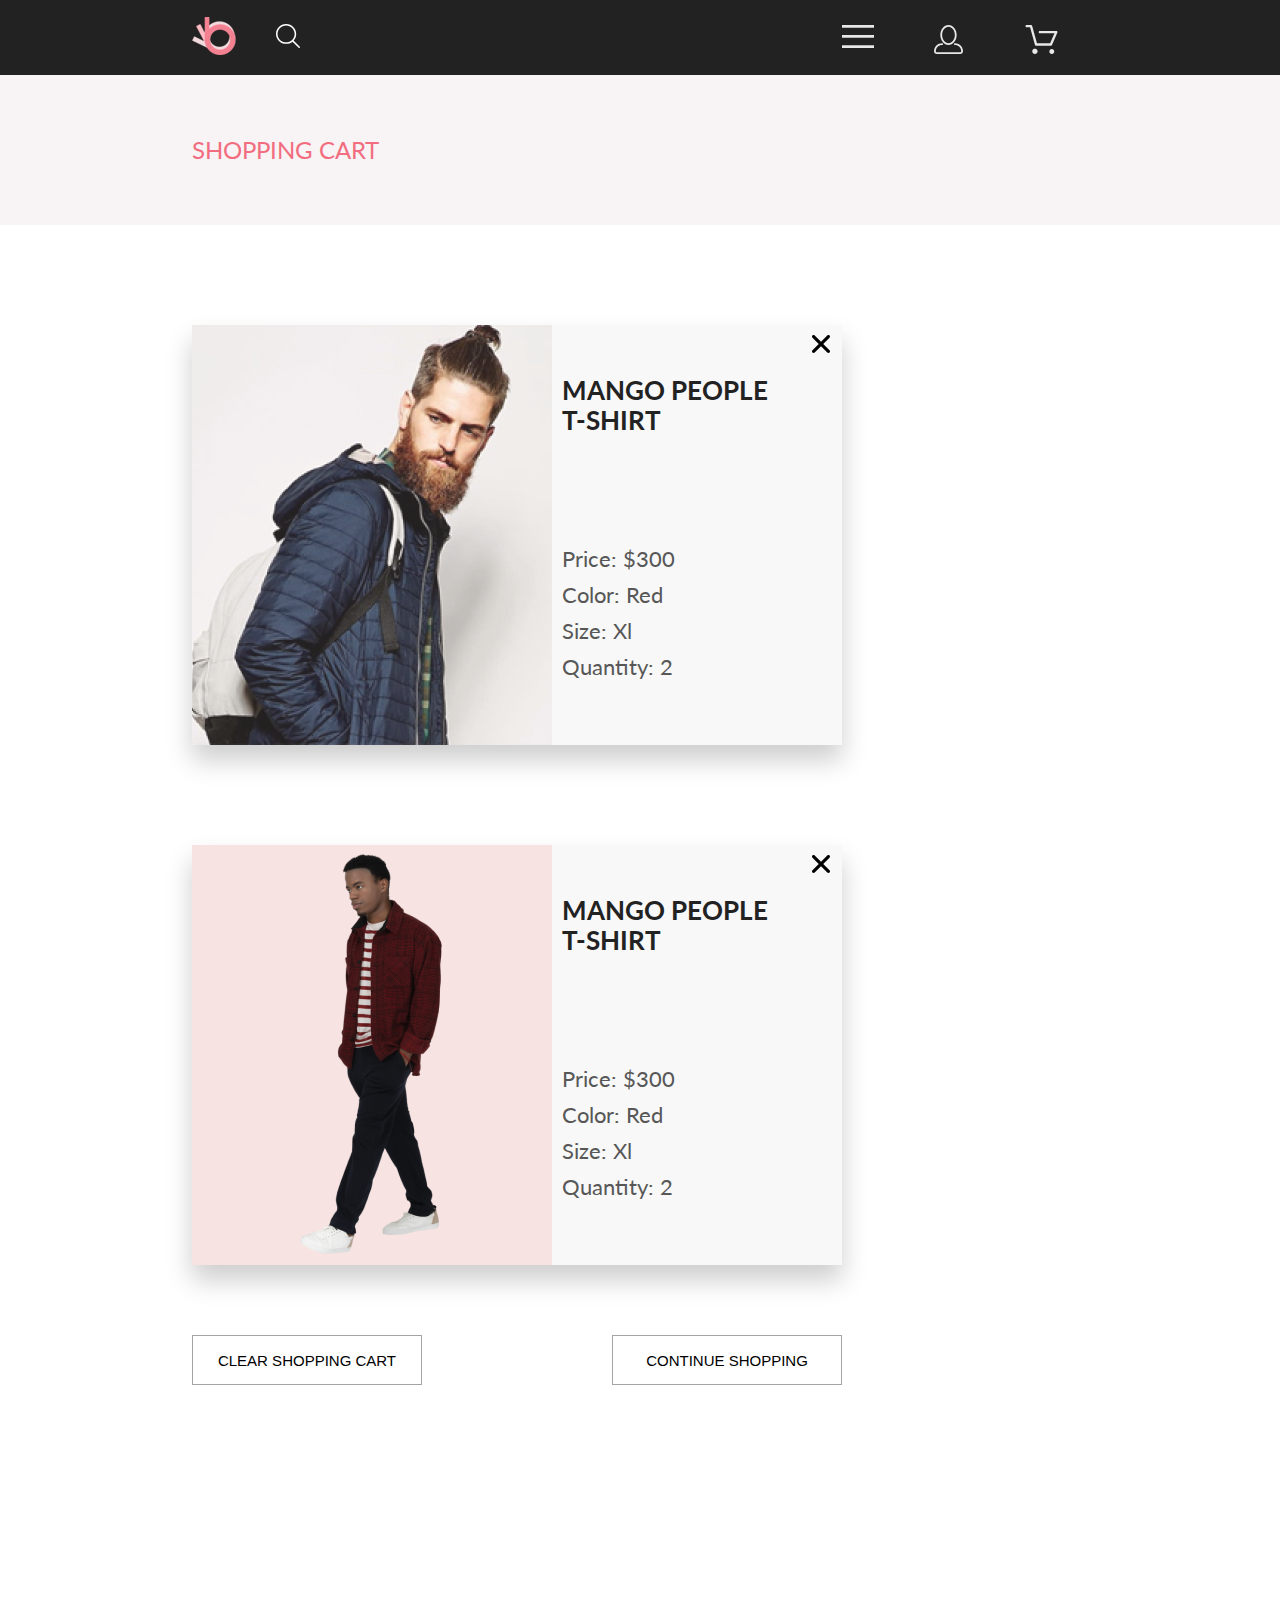
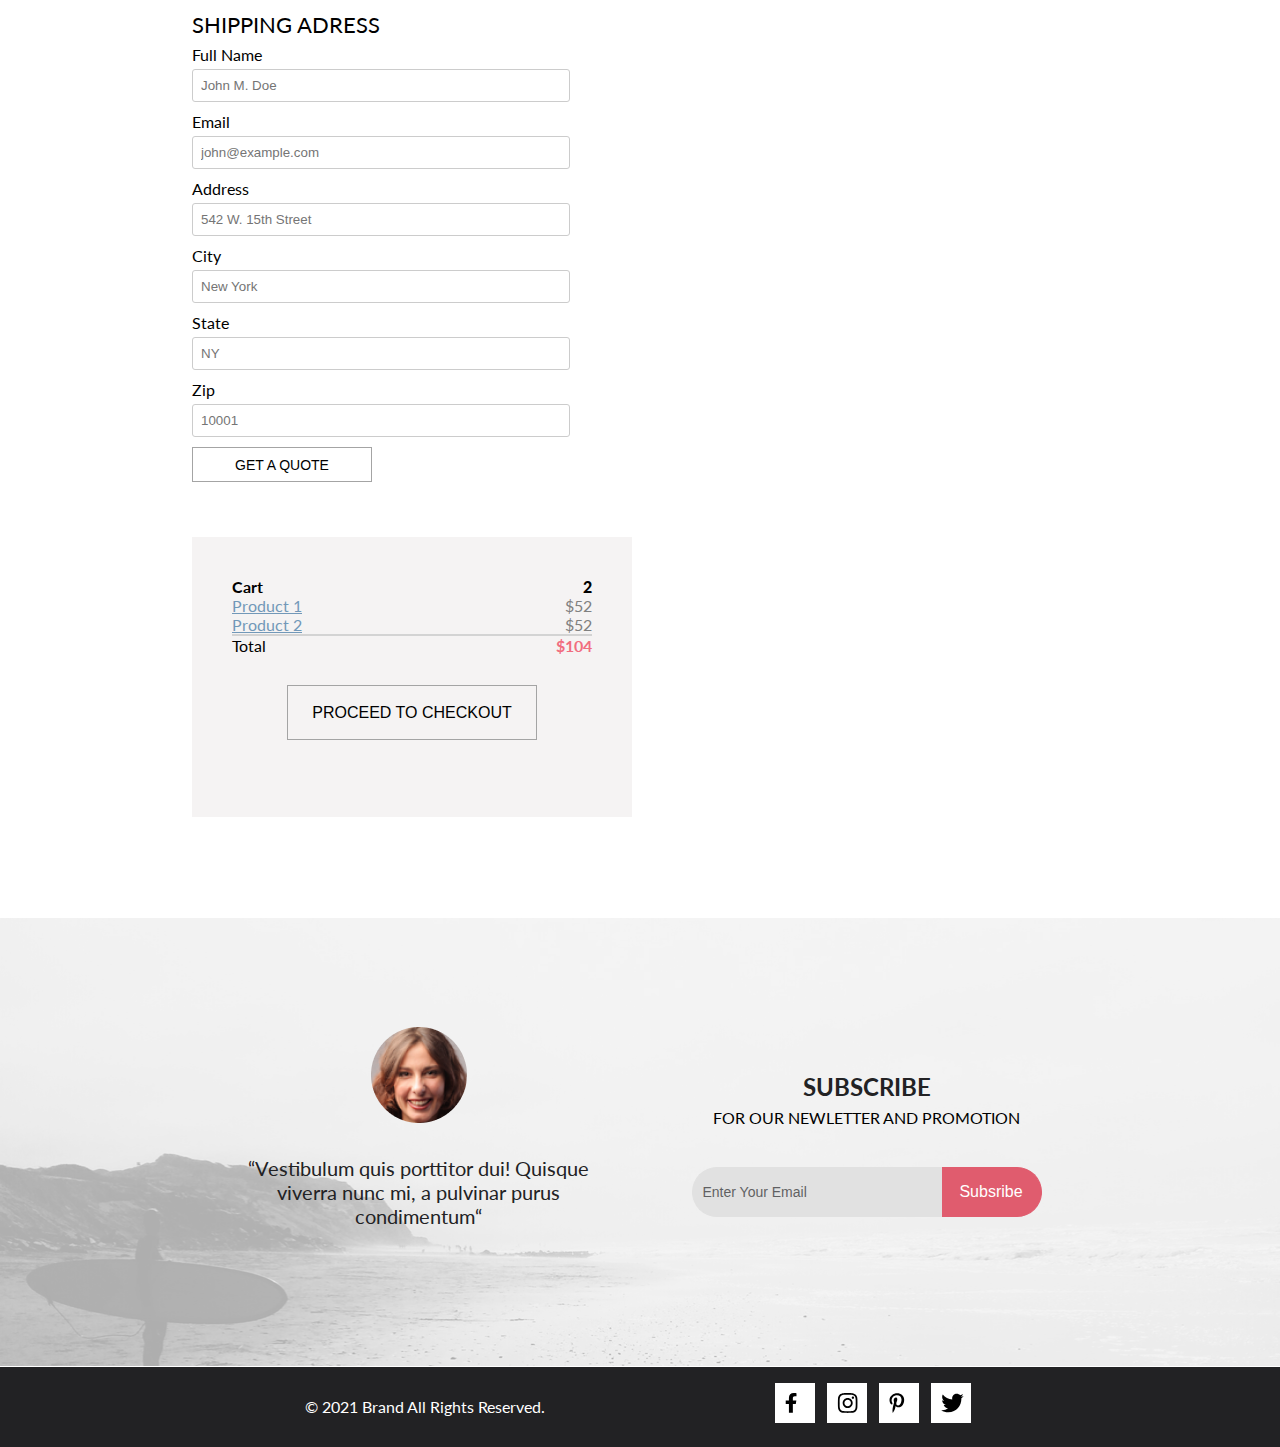
==== cart.html @ d066115e "error correction" ====
<!DOCTYPE html>
<html lang="en">

<head>
    <meta charset="UTF-8">
    <title>cart-page</title>
    <link rel="stylesheet" href="css/style.css">
    <link rel="preconnect" href="https://fonts.gstatic.com">
    <link href="https://fonts.googleapis.com/css2?family=Lato:wght@100;400;700;900&display=swap" rel="stylesheet">
</head>

<body>
    <header class="container clearfix">

        <form action="search" class="search-icon-form">
            <a href="#"><img src="icon/logo-icon.png" class="logo" alt="logo"></a>
            <input class="search-icon-form__input" id="search" type="search">
            <label for="search" class="search-icon-form__label">
                <svg class="search-icon-form__svg" xmlns="http://www.w3.org/2000/svg"
                    xmlns:xlink="http://www.w3.org/1999/xlink" width="24" height="24">
                    <path
                        d="M23.762,22.681 L17.569,16.586 C19.190,14.825 20.187,12.494 20.187,9.929 C20.186,4.443 15.668,-0.002 10.093,-0.002 C4.519,-0.002 0.001,4.443 0.001,9.929 C0.001,15.416 4.519,19.862 10.093,19.862 C12.502,19.862 14.711,19.028 16.446,17.644 L22.663,23.763 C22.966,24.062 23.458,24.062 23.761,23.763 C24.065,23.464 24.065,22.979 23.762,22.681 ZM10.093,18.334 C5.377,18.334 1.553,14.572 1.553,9.929 C1.553,5.288 5.377,1.525 10.093,1.525 C14.810,1.525 18.633,5.288 18.633,9.929 C18.633,14.572 14.810,18.334 10.093,18.334 Z" />
                </svg>
            </label>
        </form>

        <nav>
            <ul class="menu">
                <li><a href="#" class="submenu-link"><img src="icon/menu-icon.svg" alt="menu"></a>
                    <ul class="submenu">
                        <li><a href="#">For Woman</a></li>
                        <li><a href="#">For Men</a></li>
                        <li><a href="#">For Kids</a></li>
                        <li><a href="#">Accesories</a></li>
                    </ul>
                </li>

                <li><a href="#" class="personal-account"><img src="icon/account-icon.svg" alt="personal-account"></a>
                </li>
                <li><a href="" class="basket"><img src="icon/basket-icon.svg" alt="basket-icon"></a></li>
            </ul>
        </nav>

    </header>

    <div class="container subnav ">
        <a href="#" class="subnav-name">shopping cart</a>
    </div>
    <div class="container cart_page">
        <div class="cart_products">

            <div class="cart_number">
                <img src="img/product-foto1.png" alt="product-foto" class="image-product">
                <h3>MANGO PEOPLE T-SHIRT</h3>
                <a href="#"><svg width="18" height="18" viewBox="0 0 18 18"  xmlns="http://www.w3.org/2000/svg">
                    <path id="Vector" d="M11.2453 9L17.5302 2.71516C17.8285 2.41741 17.9962 2.01336 17.9966 1.59191C17.997 1.17045 17.8299 0.76611 17.5322 0.467833C17.2344 0.169555 16.8304 0.00177586 16.4089 0.00140366C15.9875 0.00103146 15.5831 0.168097 15.2848 0.465848L9 6.75069L2.71516 0.465848C2.41688 0.167571 2.01233 0 1.5905 0C1.16868 0 0.764125 0.167571 0.465848 0.465848C0.167571 0.764125 0 1.16868 0 1.5905C0 2.01233 0.167571 2.41688 0.465848 2.71516L6.75069 9L0.465848 15.2848C0.167571 15.5831 0 15.9877 0 16.4095C0 16.8313 0.167571 17.2359 0.465848 17.5342C0.764125 17.8324 1.16868 18 1.5905 18C2.01233 18 2.41688 17.8324 2.71516 17.5342L9 11.2493L15.2848 17.5342C15.5831 17.8324 15.9877 18 16.4095 18C16.8313 18 17.2359 17.8324 17.5342 17.5342C17.8324 17.2359 18 16.8313 18 16.4095C18 15.9877 17.8324 15.5831 17.5342 15.2848L11.2453 9Z" />
                    </svg></a>
                    <ul>
                        <li class="cart-price">Price: $300</li>
                        <li class="cart-price">Color: Red</li>
                        <li class="cart-price">Size: Xl</li>
                        <li class="cart-price">Quantity: 2</li>
                    </ul>
            </div>
            <div class="cart_number">
                <img src="img/product-foto7.png" alt="product-foto" class="image-product">
                <h3>MANGO PEOPLE T-SHIRT</h3>
                <a href="#"><svg width="18" height="18" viewBox="0 0 18 18"  xmlns="http://www.w3.org/2000/svg">
                    <path id="Vector" d="M11.2453 9L17.5302 2.71516C17.8285 2.41741 17.9962 2.01336 17.9966 1.59191C17.997 1.17045 17.8299 0.76611 17.5322 0.467833C17.2344 0.169555 16.8304 0.00177586 16.4089 0.00140366C15.9875 0.00103146 15.5831 0.168097 15.2848 0.465848L9 6.75069L2.71516 0.465848C2.41688 0.167571 2.01233 0 1.5905 0C1.16868 0 0.764125 0.167571 0.465848 0.465848C0.167571 0.764125 0 1.16868 0 1.5905C0 2.01233 0.167571 2.41688 0.465848 2.71516L6.75069 9L0.465848 15.2848C0.167571 15.5831 0 15.9877 0 16.4095C0 16.8313 0.167571 17.2359 0.465848 17.5342C0.764125 17.8324 1.16868 18 1.5905 18C2.01233 18 2.41688 17.8324 2.71516 17.5342L9 11.2493L15.2848 17.5342C15.5831 17.8324 15.9877 18 16.4095 18C16.8313 18 17.2359 17.8324 17.5342 17.5342C17.8324 17.2359 18 16.8313 18 16.4095C18 15.9877 17.8324 15.5831 17.5342 15.2848L11.2453 9Z" />
                    </svg></a>
                    <ul>
                        <li class="cart-price">Price: $300</li>
                        <li class="cart-price">Color: Red</li>
                        <li class="cart-price">Size: Xl</li>
                        <li class="cart-price">Quantity: 2</li>
                    </ul>
            </div>
            <div class="cart-btn-block">
                <button class="cart-btn2">CLEAR SHOPPING CART</button>
                <button class="cart-btn2">CONTINUE SHOPPING</button>
            </div>
        </div>
        <div class="shipping_page">
            <form action="" class="shipping_form">
                <h3>SHIPPING ADRESS</h3>
                <label for="name">Full Name</label>
                <input type="text" placeholder="John M. Doe">
                <label for="email">Email</label>
                <input type="text" id="email" name="email" placeholder="john@example.com">
                <label for="adr">Address</label>
                <input type="text" id="adr" name="address" placeholder="542 W. 15th Street">
                <label for="city">City</label>
                <input type="text" id="city" name="city" placeholder="New York">
                <label for="state">State</label>
                <input type="text" id="state" name="state" placeholder="NY">
                <label for="zip">Zip</label>
                <input type="text" id="zip" name="zip" placeholder="10001">
                <input type="reset" value="GET A QUOTE" class="form-btn cart-btn">
            </form>
            <form action="" class="check_form">
                <h4>Cart <span class="price" style="color:black"> <b>2</b></span></h4>
                <p><a href="#">Product 1</a> <span class="price">$52</span></p>
                <p><a href="#">Product 2</a> <span class="price">$52</span></p>
                <hr>
                <p>Total <span class="price" style="color:#F16D7F
                    "><b>$104</b></span></p>
                <input type="submit" value="PROCEED TO CHECKOUT" class="check-btn cart-btn">
            </form>

        </div>
    </div>

    <div class="container subsribe-page ">
        <div class="info"><img src="img/info-img.png" alt="info-img" class="info-img">
            <p>“Vestibulum quis porttitor dui! Quisque viverra nunc mi, a pulvinar purus condimentum“</p>
        </div>
        <form action="" class="subsribe-form">
            <h2>SUBSCRIBE</h2>
            <p>FOR OUR NEWLETTER AND PROMOTION</p>
            <input type="email" placeholder="Enter Your Email"><button type="submit">Subsribe</button>
        </form>
    </div>


    <footer class="container">
        <span>&copy; 2021 Brand All Rights Reserved.</span>
        <!-- <div class="space"></div> -->
        <ul class="social-icon">
            <li><a href=""><img src="icon/vector-facebook.svg" alt="soc-icon"></a></li>
            <li><a href=""><img src="icon/vector-insta.svg" alt="soc-icon"></a></li>
            <li><a href=""><img src="icon/vector-pinsta.svg" alt="soc-icon"></a></li>
            <li><a href=""><img src="icon/vector-twit.svg" alt="soc-icon"></a></li>
        </ul>
    </footer>


</body>

</html>
---- css/style.css ----
* {
    margin: 0;
    padding: 0;
}

body {
    font-family: 'Lato', sans-serif;
    /* min-height: 3800px; */

}

.clearfix::after {
    content: "";
    display: table;
    clear: both;
}

.container {
    padding: 0px 15%;
    position: relative;
}

header {
    min-height: 75px;
    background-color: #222222;
}

.logo {
    margin: 17px 0px;

}



.search-icon-form {
    position: absolute;
    display: flex;
    flex-wrap: wrap;
}

.search-icon-form__label {
    margin: auto auto auto 0;
    background-image: url('https://findicons.com/files/icons/2813/flat_jewels/512/search.png');
}

.search-icon-form__label:hover .search-icon-form__svg {
    fill: gold;
    cursor: pointer;
}

.search-icon-form__label:active .search-icon-form__svg {
    fill: #F16D7F;
}

.search-icon-form__svg {
    fill: #fff;
}

.search-icon-form__input {
    opacity: 0;
    margin: auto 0 auto 30px;
    padding: 5px;
    outline: none;
    box-sizing: border-box;
    border: none;
    color: rgb(0, 0, 0);
    font-size: 16px;
    font-family: Arial;
    text-transform: capitalize;
    outline: 1px solid rgb(170, 168, 173);
}

input[type=search] {
    width: 0px;
    box-sizing: border-box;
    font-size: 16px;
    background-position: 5px 5px;
    background-repeat: no-repeat;
    transition: 0.4s ease-in-out;
}

input[type=search]:focus {
    width: 300px;
    opacity: 1;
}



nav {
    min-height: 75px;
    position: absolute;
    right: 15%;

}

nav ul {
    list-style: none;
    margin-top: 25px;
    padding: 0;
}

.menu>li {
    vertical-align: middle;
    float: left;
    position: relative;

}

.menu>li>a {
    text-align: center;
    margin: 20px 30px;

}

.menu li a:hover {
    color: #19c013;
}

.menu>li:hover .submenu {
    opacity: 1;
    transform: scaleY(1);
}

.submenu-link:after {
    color: inherit;
    margin-left: 10px;
}

.submenu {
    outline: 1px solid rgb(181, 255, 187);
    position: absolute;
    left: 260px;
    top: 100%;
    z-index: 5;
    width: 100px;
    opacity: 0.5;
    transform: scaleY(0);
    transform-origin: 0 0;
    transition: .5s ease-in-out;
}

.submenu a {
    color: rgb(0, 0, 0);
    text-align: left;
    padding: 12px 15px;
    font-size: 13px;
    border-bottom: 1px solid rgba(221, 74, 74, 0.849);
    text-decoration: none;
}

.submenu>li {
    display: block;
    list-style: none;
    text-decoration: none;
}

.submenu li:last-child a {
    border-bottom: none;
}



.home_page1 {
    background-color: #F1E4E6;
    min-height: 763px;
    display: flex;
    flex-wrap: wrap;
    justify-content: space-around;
}

.home_page1 img {
    max-height: 763px;
    padding: 0 50px 0 0;

}

.text-main {
    border-left: 12px solid #F16D7F;
    padding-left: 15px;
    height: 105px;
    margin: auto 0px;
}

.text-main h1 {
    font-family: 'Lato', sans-serif;
    font-style: normal;
    font-weight: 900;
    font-size: 48px;
    line-height: 58px;
    color: #222222;
}

.text-main h2 {
    font-family: 'Lato', sans-serif;
    font-style: normal;
    font-weight: bold;
    font-size: 36px;
    line-height: 50px;
    color: #222222;
}

.text-main span {
    color: #F16D7F;
}

.offer_page {
    margin: 40px auto;
}

.offer-first {
    display: flex;
    flex-flow: wrap;
    justify-content: center;
}

.offer-card {
    width: 360px;
    margin: 15px;
    position: relative;
}

.offer-card a {
    width: 360px;
    text-align: center;
    position: absolute;
    top: 0px;
    left: 0px;
    padding: 100px 0;
    background: rgba(33, 22, 22, 0.7);
    color: #F16D7F;
    text-decoration: none;
    font-style: normal;
    font-weight: bold;
    font-size: 24px;
    line-height: 30px;
}

.offer-card a span {
    font-style: normal;
    font-weight: normal;
    font-size: 16px;
    line-height: 20px;
    color: #FFFFFF;
}


.offer-last {
    /* outline: 1px solid rgb(47, 45, 197); */
    padding: 15px;
    text-align: center;
    display: flex;
    flex-flow: wrap;
    justify-content: center;
    position: relative;
}

.offer-last a {
    /* outline: 1px solid rgb(188, 201, 76); */
    text-align: center;
    position: absolute;
    width: 1140px;
    padding: 60px 0;
    background: rgba(33, 22, 22, 0.7);
    color: #F16D7F;
    text-decoration: none;
    font-style: normal;
    font-weight: bold;
    font-size: 24px;
    line-height: 30px;
}

.offer-last a span {
    font-style: normal;
    font-weight: normal;
    font-size: 16px;
    line-height: 20px;
    color: #FFFFFF;
}

.product-head-txt {
    box-sizing: border-box;
    text-align: center;
    padding: 35px 0;
}

.product-head-txt h2 {
    font-size: 30px;
    line-height: 36px;
    color: #222222;
}

.product-head-txt p {
    font-size: 16px;
    line-height: 18px;
    color: #9F9F9F;
}

.product-cards {
    /* outline: 1px solid rgb(25, 197, 39); */
    margin: 0 auto;
    display: flex;
    flex-flow: wrap;
    justify-content: center;
}

.product {
    /* outline: 1px solid rgb(47, 45, 197); */
    width: 360px;
    margin: 15px;
    position: relative;
    background-color: #F8F8F8;
    padding-bottom: 15px;
}

.product button {
    background-color: transparent;
    background-image: url(../icon/basket-icon.svg);
    background-repeat: no-repeat;
    background-position: 10px;
    min-width: 170px;
    min-height: 50px;
    border: 1px solid #FFFFFF;
    font-size: 15px;
    margin: 0px 105px;
    word-wrap: break-word;
}

.product button span {
    /* outline: 1px solid rgb(197, 45, 184); */
    margin-left: 40px;
    color: white;
    padding: 10px;
}

.product h3 {
    padding: 25px 0 0 15px;
    font-size: 16px;
    line-height: 16px;
}

.product p {
    padding: 15px;
    font-weight: 400;
    font-size: 15px;
    line-height: 17px;
    color: #5D5D5D;
}

.product span {
    padding: 15px;
    font-size: 16px;
    line-height: 19px;
    color: #F16D7F;
}

.image-product {
    opacity: 1;
    display: block;
    transition: .5s ease;
    backface-visibility: hidden;
}

.overlay-img {
    /* width: 360px; */
    /* height: 420px; */
    position: absolute;
    top: 0;
    opacity: 0;
    transition: .5s ease;
    background-color: rgba(58, 56, 56, 0.8);
}

.product:hover .overlay-img {
    opacity: 1;
}

.overlay-btn {
    transition: .5s ease;
    opacity: 0;
    position: absolute;
    top: 30%;
}

.product:hover .overlay-btn {
    opacity: 1;
}

.overlay-btn:hover {
    background-color: #FF6A6A;
    cursor: pointer;

}

.overlay-btn span:active {
    color: #FF6A6A;
}


.all-product-btn {
    width: 210px;
    height: 50px;
    line-height: 50px;
    background-color: transparent;
    border: 1px solid #F26376;
    margin: 35px auto;
    /* outline: 1px solid rgb(197, 45, 184); */
    display: block;
    text-decoration: none;
    text-align: center;
    color: #F26376;
    font-size: 16px;
}

.all-product-btn:hover {
    color: #ffffff;
    background-color: #FF6A6A;
}

.all-product-btn:active {
    color: #FF6A6A;
    /* background-color: #FF6A6A; */
}

.feature_page {
    min-height: 340px;
    background-color: #222224;
    /* outline: 1px solid rgb(151, 197, 45); */
    display: flex;
    flex-flow: wrap;
    justify-content: center;
    margin-top: 65px;
}

.feature {
    /* outline: 1px solid rgb(169, 169, 185); */
    width: 360px;
    margin: 15px;
    position: relative;
    color: white;
    text-align: center;
    padding: 70px 0;
    /* margin: 0 auto; */

}

.feature h3 {
    color: #FBFBFB;
    font-size: 20px;
    line-height: 24px;
    padding: 15px;
}

.feature p {
    color: #FBFBFB;
    font-weight: 100;
    font-size: 15px;
    line-height: 17px;
    text-align: center;
}

.subsribe-page {
    background-image: url(../img/bgr-img-subscribe.png);
    background-repeat: no-repeat;
    background-position: center;
    /* outline: 3px solid rgb(14, 14, 161); */
    min-height: 450px;
    display: flex;
    flex-flow: wrap;
    justify-content: center;
}

.info {
    /* outline: 1px solid rgb(48, 204, 196); */
    text-align: center;
    width: 360px;
    margin: auto;
}

.info p {
    /* outline: 1px solid rgb(212, 106, 35); */
    font-size: 20px;
    line-height: 24px;
    color: #222224;
    padding: 30px 0;
}

.subsribe-form {
    /* outline: 1px solid rgb(11, 121, 69); */
    margin: auto;
    text-align: center;
}

.subsribe-form h2 {
    font-weight: bold;
    font-size: 24px;
    line-height: 167.2%;
    text-align: center;
    color: #222224;
}

footer {
    background-color: #222224;
    color: white;
    min-height: 80px;
    display: flex;
    flex-flow: wrap;
    /* justify-content: center; */
}

footer span {
    /* outline: 1px solid rgb(196, 209, 203); */
    text-align: center;
    line-height: 80px;
    margin: auto;
    /* position: relative; */
    /* right: 330px; */
}

footer ul {
    /* outline: 1px solid rgb(228, 71, 131); */
    text-align: center;
    line-height: 80px;
    margin: auto;
    /* position: relative; */
    /* left: 330px; */


}

.social-icon li {
    /* outline: 1px solid rgb(4, 177, 96); */
    display: inline-flex;
    list-style-type: none;


}

.social-icon li a {
    display: inline-flex;
    list-style-type: none;
    width: 20px;
    height: 20px;
    background-color: #fff;
    padding: 10px;
    margin: 4px;

}

.social-icon li a:hover {
    background-color: #F16D7F;
}


form.subsribe-form input[type=email] {
    background-color: #E1E1E1;
    width: 250px;
    min-height: 50px;
    border: 1px solid #E1E1E1;
    border-radius: 40px 0 0 40px;
    border-right: none;
    font-size: 17px;
    padding: 10px;
    box-sizing: border-box;
    margin-top: 40px;
}


input[type=email]::placeholder {
    letter-spacing: normal;
    line-height: 14px;
    text-align: left;
    font-size: 14px;
    line-height: 17px;
    display: flex;
    align-items: center;
    color: #222224;
    opacity: 0.67;
}

input[type=email]:focus::placeholder {
    color: #e1e1e1;


}

.subsribe-form button {
    width: 100px;
    min-height: 50px;
    padding: 10px;
    background: #E05C6E;
    word-wrap: break-word;
    border: 1px solid #E05C6E;
    border-radius: 0 40px 40px 0;
    font-size: 16px;
    border-left: none;
    cursor: pointer;
    color: #FFFFFF
}

.subsribe-form button:hover {
    font-weight: 600;
    color: #cacaca;
}



/* for CATALOG page  */

.subnav {
    /* outline: 1px solid rgb(0, 0, 0); */

    background-color: #F8F3F4;
    min-height: 150px;
    display: flex;
    flex-wrap: wrap;
    justify-content: space-between;
}

.subnav-name {
    text-decoration: none;
    text-transform: uppercase;
    margin: auto 0;
    font-size: 24px;
    line-height: 30px;
    color: #F16D7F;
}

.subnav-list {
    /* outline: 1px solid rgb(40, 37, 196); */
    text-decoration: none;
    list-style: none;
    margin: auto 0;
    display: flex;
    flex-wrap: wrap;
}

.subnav-list a {
    /* outline: 1px solid rgb(42, 196, 37); */
    /* display: block; */
    text-decoration: none;
    text-transform: uppercase;
    font-weight: 400;
    font-size: 14px;
    line-height: 20px;
    color: #636363;
    padding: 0 5px;

}

.subnav-list a:hover {
    font-weight: bold;
    font-size: 14px;
    line-height: 20px;
    color: #F16D7F;

}

.subnav-list li::before {
    content: '/';
    margin: 0 2px;
    color: #636363;
}

.subnav-list li:first-child::before {
    content: '';
}




/* for filter-page */

.filter-block {
    /* outline: 1px solid rgb(0, 0, 0); */
    display: flex;
    flex-wrap: wrap;
    justify-content: space-between;
    margin: 50px 0 45px 0;
}

.filter-name {
    text-decoration: none;
    text-transform: uppercase;
    margin: auto 0;
    font-weight: 600;
    font-size: 14px;
    line-height: 20px;
    color: #000000;
}

.filter-icon {
    margin: auto 0 auto 10px;
}

.sort-list {
    text-decoration: none;
    list-style: none;
    display: flex;
    justify-content: center;
    flex-wrap: wrap;
}

.sort-list a {
    text-decoration: none;
    text-transform: uppercase;
    font-weight: 400;
    font-size: 14px;
    line-height: 20px;
    color: #636363;
    padding: 0 5px;
    margin: auto 0 auto 25px;

}

.sort-list a:hover {
    font-size: 14px;
    line-height: 20px;

}

.sort-list li::after {
    content: url(../icon/sort-icon-vector.svg);
    /* margin: 0 1px; */
    color: #636363;
}

.dop-flex-block3 {
    width: 100px;
}

.number-page-block {
    box-sizing: border-box;
    text-decoration: none;
    border: 1px solid #EBEBEB;
    border-radius: 5px;
    list-style: none;
    width: 300px;
    /* max-height: 45px; */
    font-weight: 500;
    font-size: 16px;
    line-height: 45px;
    display: flex;
    flex-wrap: wrap;
    justify-content: center;
    margin: 35px auto;
}


.number-page-block li a {
    /* box-sizing: border-box; */
    text-decoration: none;
    color: #C4C4C4;
    padding: 0 10px;
}

.number-page-block li:first-child::before {
    content: url(../icon/number-page1-icon.svg);
    margin: 0 15px;
}

.number-page-block li:last-child::after {
    content: url(../icon/number-page2-icon.svg);
    margin: 0 15px;

}

.number-page-link a:hover {
    color: #EF5B70;
    font-weight: 600;
}


/* for product site  */

.slider-page {
    background-color: #F7F7F7;
    text-align: center;
    position: relative;
    margin: 0 auto;
}

.prev {
    left: 0;
    border-radius: 3px 0 0 3px;
}

.next {
    right: 0;
    border-radius: 3px 0 0 3px;
}

.prev,
.next {
    cursor: pointer;
    position: absolute;
    top: 50%;
    width: auto;
    padding: 16px;
    margin-top: -25px;
    color: rgb(0, 0, 0);
    font-weight: bold;
    font-size: 18px;
    transition: 0.5s ease;
    border-radius: 0 3px 3px 0;
}

.prev:hover,
.next:hover {
    color: #F16D7F;
    background-color: rgba(0, 0, 0, 0.15);
}





.product-discription {
    background-color: #fff;
    max-width: 1140px;
    min-height: 600px;
    border: 1px solid #EAEAEA;
    text-align: center;
    margin: 0 auto;
    position: relative;
    top: -60px;
    z-index: 1;
}

.basket-icon-product {
    fill: #FF6A6A;
    vertical-align: middle;
    margin: 0 25px 0 0;
}

.prdct-txt-h2 {
    display: block;
    text-transform: uppercase;
    font-weight: 400;
    font-size: 14px;
    line-height: 17px;
    color: #F16D7F;
    margin: 75px 0 0 0;
}

#after-prdct-txt-h2 {
    width: 65px;
    height: 3px;
    background-color: #EF5B70;
    border: 1px solid #EF5B70;
    margin: 15px auto;
}

.prdct-txt-h3 {
    display: block;
    text-transform: uppercase;
    font-weight: 400;
    font-size: 18px;
    line-height: 22px;
    color: #4D4D4D;
}

.prdct-txt-discr {
    max-width: 600px;
    /* min-height: 60px; */
    display: block;
    font-weight: 300;
    font-size: 14px;
    line-height: 17px;
    color: #4D4D4D;
    margin: 40px auto;

}

.prdct-txt-price {
    display: block;
    font-weight: 400;
    font-size: 24px;
    line-height: 29px;
    color: #EF5B70;
}

#after-prdct-txt-price {
    width: 650px;
    border: 1px solid #EAEAEA;
    margin: 65px auto;

}

.add-cart-btn {
    background-color: transparent;
    background-repeat: no-repeat;
    background-position: 10px;
    min-width: 200px;
    min-height: 50px;
    border: 1px solid #FF6A6A;
    font-size: 15px;
    margin: auto;
    box-sizing: border-box;
    color: #FF6A6A;
    margin: 44px auto;
    line-height: 48px;
}

.add-cart-btn:hover {
    cursor: pointer;
    background-color: #FF6A6A;
    color: #ffffff;

}

.basket-icon-product:hover {
    fill: #ffffff;
}

.add-cart-btn:active {
    color: #000000;
}





/* for cart page */
.cart_page {
    /* outline: 1px solid rgb(240, 37, 11); */
    display: flex;
    flex-wrap: wrap;
    justify-content: space-between;

}

.cart_products {
    /* outline: 1px solid rgb(25, 197, 39); */
    max-width: 650px;
    display: flex;
    flex-direction: column;
}

.cart_number {
    /* outline: 1px solid rgb(174, 197, 45); */
    box-shadow: 0 15px 25px 0 rgba(0,0,0,0.2);
    transition: 0.3s;
    max-width: 650px;
    max-height: 420px;
    display: flex;
    flex-wrap: wrap;
    margin-top: 100px;
    position: relative;
    background-color: #F8F8F8;
}

.cart_number a {
    display: flex;

}
.cart-btn-block {
    /* outline: 1px solid rgb(174, 197, 45); */
    margin: 70px 0 130px 0;
    width: 650px;
    height: 50px;
    display: flex;
    justify-content: space-between;

}

.cart-btn2 {
    background-color: transparent;
    background-position: 10px;
    min-width: 230px;
    min-height: 50px;
    border: 1px solid #A4A4A4;
    font-size: 15px;
    box-sizing: border-box;
    color: #000000;
}

.cart-btn2:hover {
    cursor: pointer;
    background-color: #F16D7F;
    color: #ffffff;

}

.cart-btn2:active {
    color: #000000;
}

.shipping_page {
    max-width: 360px;
    display: flex;
    flex-direction: column;

}

.shipping-adress {
    display: flex;
    flex-direction: column;
}


/* for form  */
.shipping_form {
    display: flex;
    flex-direction: column;
}

.shipping_form h3 {
    margin: 100px 0 10px 0;
    font-weight: 400;
    font-size: 22px;
    line-height: 20px;
}

.shipping_form input[type=text] {
    width: 100%;
    margin-bottom: 10px;
    padding: 8px;
    border: 1px solid #ccc;
    border-radius: 3px;
}

.shipping_form label {
    margin-bottom: 5px;
    display: block;
}

.check_form {
    background-color: #F5F3F3;
    min-width: 360px;
    min-height: 200px;
    margin: 55px 0 100px 0;
    padding: 40px;
}


.check_form a {
    color: #7298b8;
}


.check_form hr {
    border: 1px solid lightgrey;
}

.check_form span.price {
    float: right;
    color: grey;
}

.check-btn {
    background-color: transparent;
    min-width: 250px;
    min-height: 55px;
    border: 1px solid #A4A4A4;
    font-size: 16px;
    margin: 30px 55px;
    box-sizing: border-box;
    color: #000000;
}

.check-btn:hover {
    cursor: pointer;
    background-color: #F16D7F;
    color: #ffffff;

}

.check-btn:active {
    color: #000000;
}


.form-btn {
    background-color: transparent;
    min-width: 120px;
    min-height: 35px;
    border: 1px solid #A4A4A4;
    font-size: 14px;
    margin: 0 50% 0 0;
    box-sizing: border-box;
    color: #000000;
}

.form-btn:hover {
    cursor: pointer;
    background-color: #F16D7F;
    color: #ffffff;

}

.cart-btn:active {
    color: #000000;
}

/* END */

.cart_number img {
    display: block;
}


.cart_number h3 {
    max-width: 220px;
    position: absolute;
    left: 370px;
    top: 50px;
    font-size: 26px;
    line-height: 30px;
    color: #222222;
}

.cart_number a {
    position: absolute;
    left: 620px;
    top: 10px;
}

.cart_number ul {
    display: flex;
    flex-direction: column;
    justify-content: flex-end;
    list-style: none;
    font-size: 22px;
    line-height: 26px;
    color: #575757;
    
}

.cart-price {
    padding: 5px 0 5px 10px;
}
.cart-price:last-child {
    margin-bottom: 60px;
}
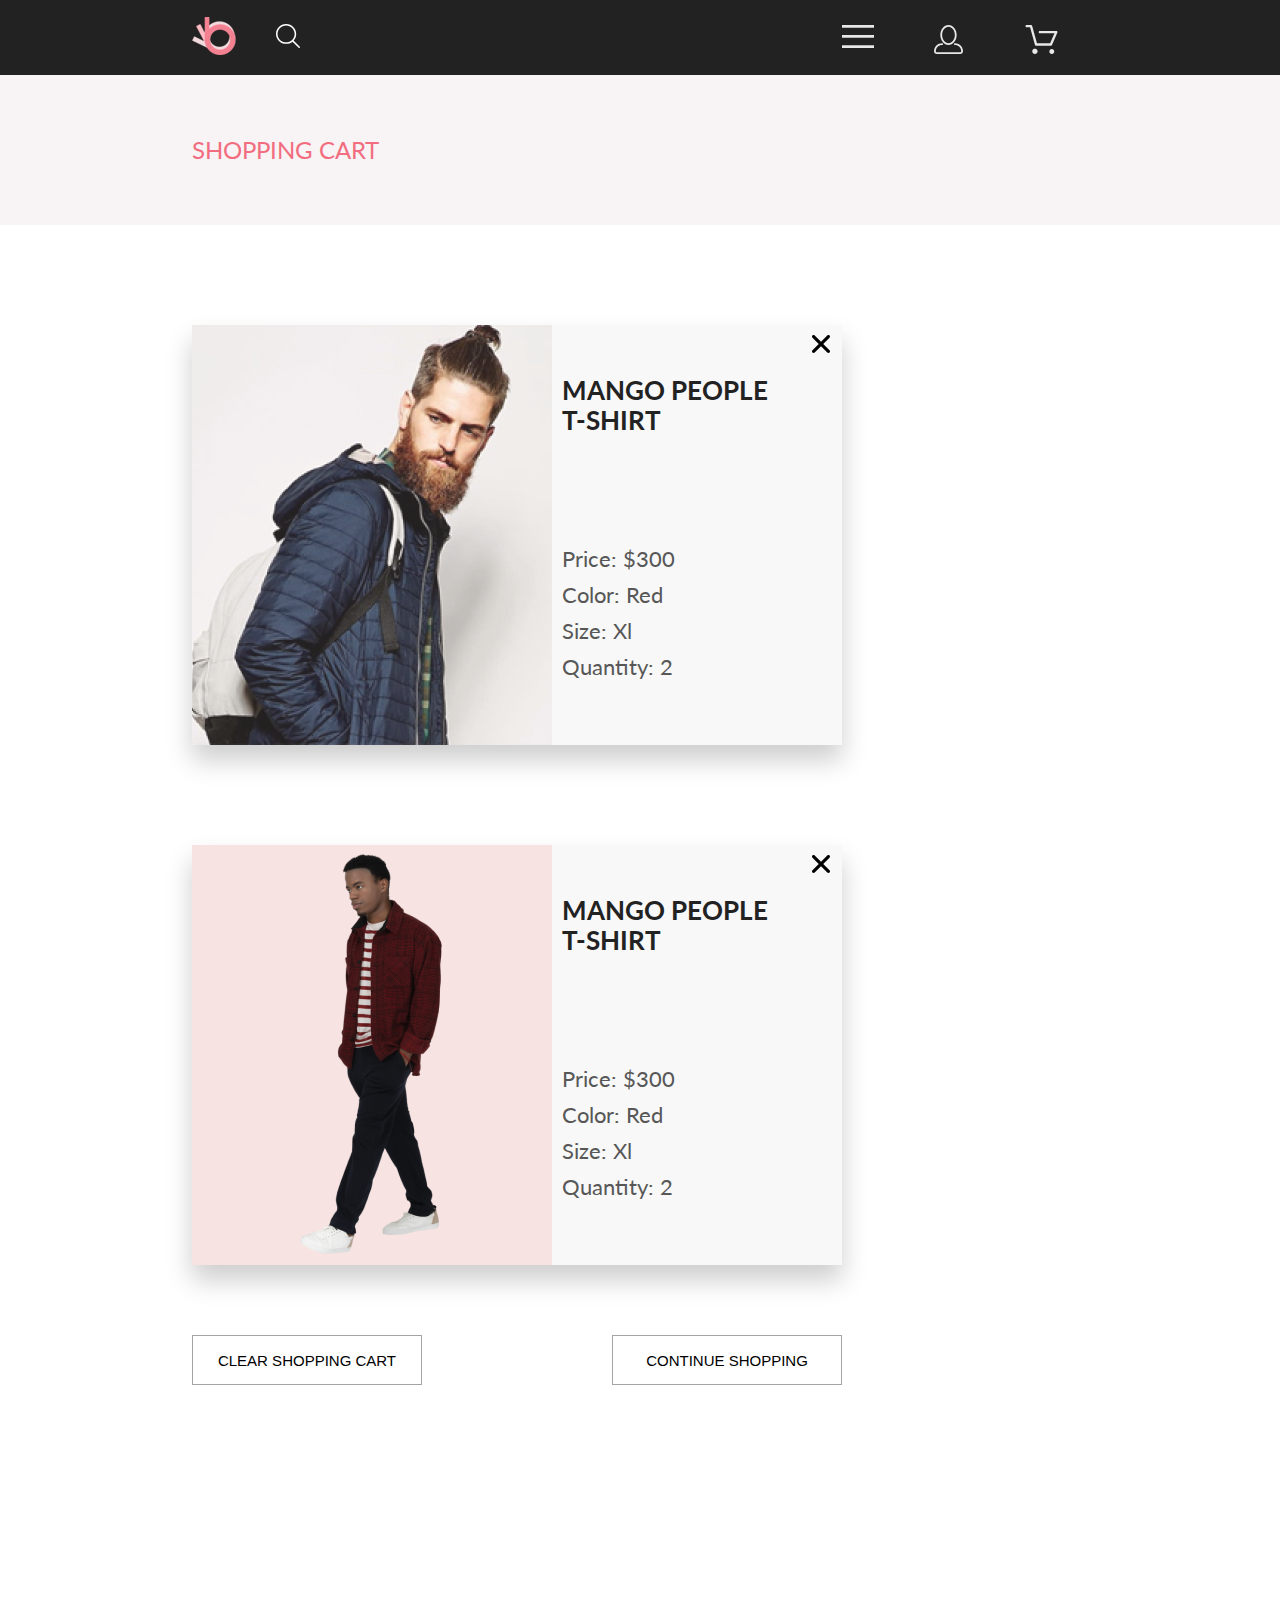
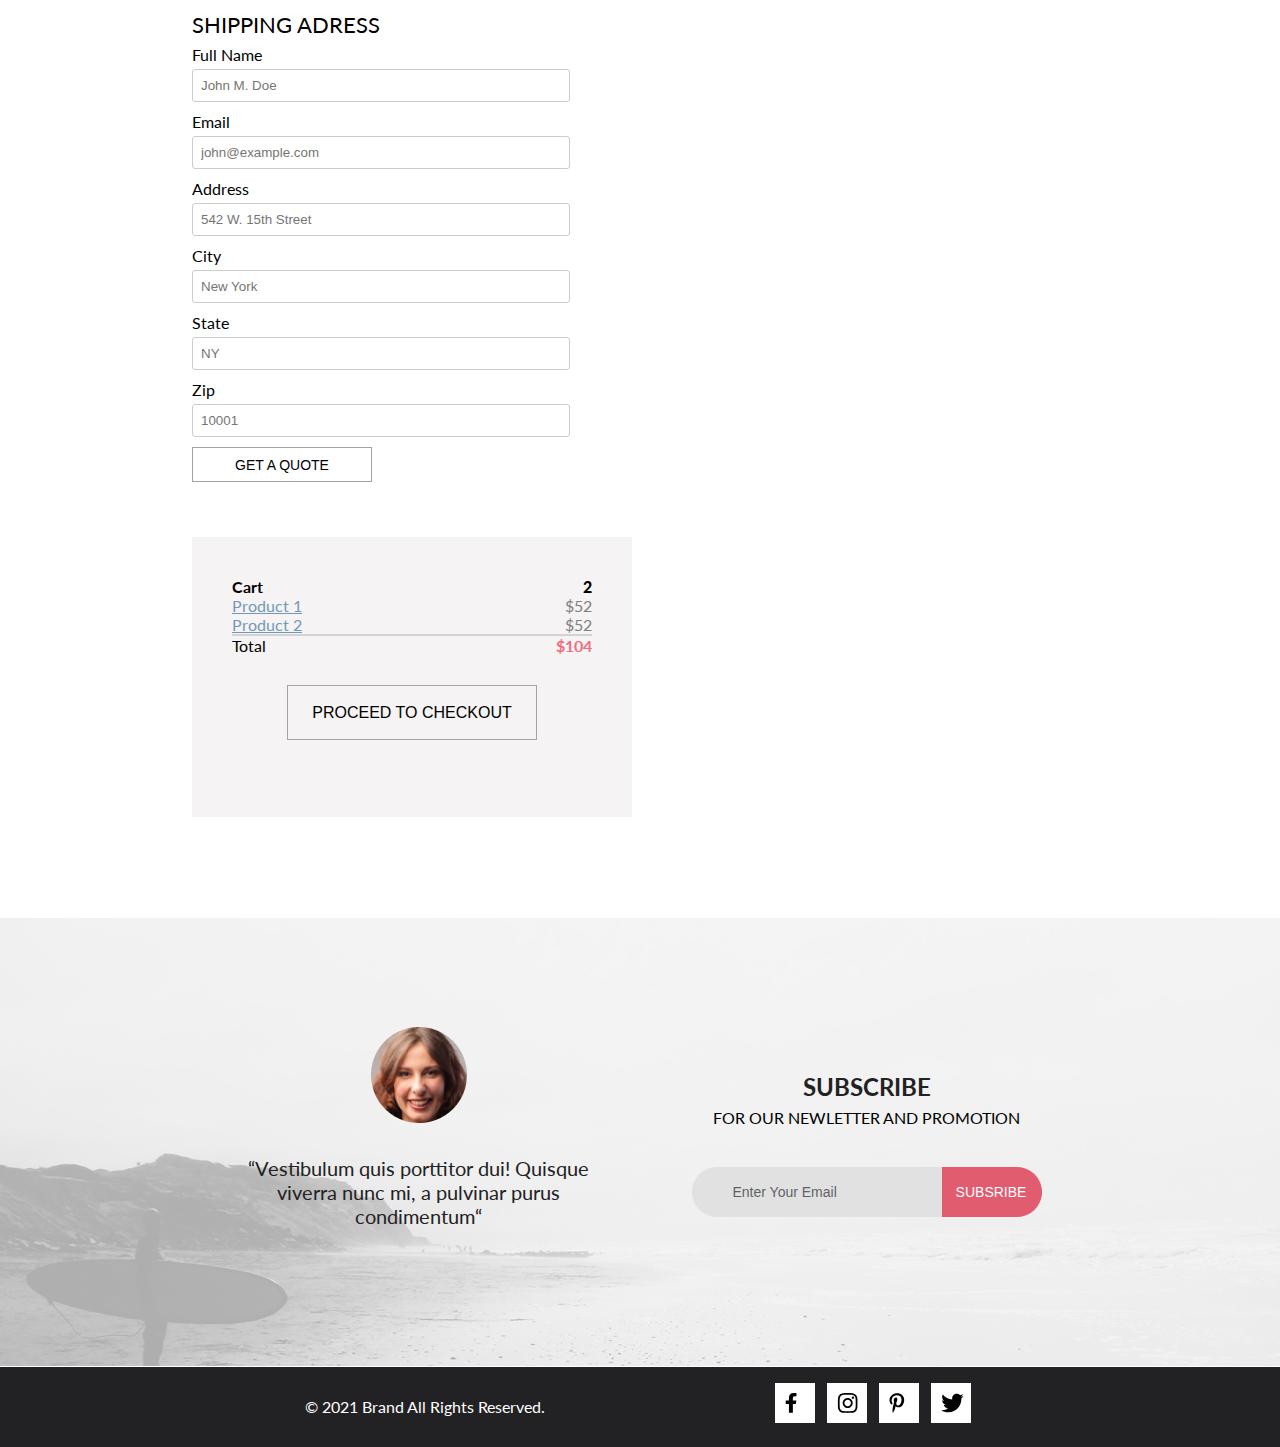
==== commit 02d75f4e: "error correction" ====
--- a/cart.html
+++ b/cart.html
@@ -24,14 +24,14 @@
             </label>
         </form>
 
-        <nav>
+        <nav class="nav-menu">
             <ul class="menu">
                 <li><a href="#" class="submenu-link"><img src="icon/menu-icon.svg" alt="menu"></a>
                     <ul class="submenu">
-                        <li><a href="#">For Woman</a></li>
-                        <li><a href="#">For Men</a></li>
-                        <li><a href="#">For Kids</a></li>
-                        <li><a href="#">Accesories</a></li>
+                        <li><a href="#">for woman</a></li>
+                        <li><a href="#">for men</a></li>
+                        <li><a href="#">for kids</a></li>
+                        <li><a href="#">accesories</a></li>
                     </ul>
                 </li>
 
@@ -42,89 +42,90 @@
         </nav>
 
     </header>
+    <main>
+        
+        <section class="container subnav">
+            <a href="#" class="subnav-name">shopping cart</a>
+        </section>
+        <section class="container cart_page">
+            <div class="cart_products">
 
-    <div class="container subnav ">
-        <a href="#" class="subnav-name">shopping cart</a>
-    </div>
-    <div class="container cart_page">
-        <div class="cart_products">
+                <div class="cart_number">
+                    <img src="img/product-foto1.png" alt="product-foto" class="image-product">
+                    <h2>mango people t-shirt</h2>
+                    <a href="#"><svg width="18" height="18" viewBox="0 0 18 18"  xmlns="http://www.w3.org/2000/svg">
+                        <path id="Vector" d="M11.2453 9L17.5302 2.71516C17.8285 2.41741 17.9962 2.01336 17.9966 1.59191C17.997 1.17045 17.8299 0.76611 17.5322 0.467833C17.2344 0.169555 16.8304 0.00177586 16.4089 0.00140366C15.9875 0.00103146 15.5831 0.168097 15.2848 0.465848L9 6.75069L2.71516 0.465848C2.41688 0.167571 2.01233 0 1.5905 0C1.16868 0 0.764125 0.167571 0.465848 0.465848C0.167571 0.764125 0 1.16868 0 1.5905C0 2.01233 0.167571 2.41688 0.465848 2.71516L6.75069 9L0.465848 15.2848C0.167571 15.5831 0 15.9877 0 16.4095C0 16.8313 0.167571 17.2359 0.465848 17.5342C0.764125 17.8324 1.16868 18 1.5905 18C2.01233 18 2.41688 17.8324 2.71516 17.5342L9 11.2493L15.2848 17.5342C15.5831 17.8324 15.9877 18 16.4095 18C16.8313 18 17.2359 17.8324 17.5342 17.5342C17.8324 17.2359 18 16.8313 18 16.4095C18 15.9877 17.8324 15.5831 17.5342 15.2848L11.2453 9Z" />
+                        </svg></a>
+                        <ul>
+                            <li class="cart-price">Price: $300</li>
+                            <li class="cart-price">Color: Red</li>
+                            <li class="cart-price">Size: Xl</li>
+                            <li class="cart-price">Quantity: 2</li>
+                        </ul>
+                </div>
+                <div class="cart_number">
+                    <img src="img/product-foto7.png" alt="product-foto" class="image-product">
+                    <h2>mango people t-shirt</h2>
+                    <a href="#"><svg width="18" height="18" viewBox="0 0 18 18"  xmlns="http://www.w3.org/2000/svg">
+                        <path id="Vector" d="M11.2453 9L17.5302 2.71516C17.8285 2.41741 17.9962 2.01336 17.9966 1.59191C17.997 1.17045 17.8299 0.76611 17.5322 0.467833C17.2344 0.169555 16.8304 0.00177586 16.4089 0.00140366C15.9875 0.00103146 15.5831 0.168097 15.2848 0.465848L9 6.75069L2.71516 0.465848C2.41688 0.167571 2.01233 0 1.5905 0C1.16868 0 0.764125 0.167571 0.465848 0.465848C0.167571 0.764125 0 1.16868 0 1.5905C0 2.01233 0.167571 2.41688 0.465848 2.71516L6.75069 9L0.465848 15.2848C0.167571 15.5831 0 15.9877 0 16.4095C0 16.8313 0.167571 17.2359 0.465848 17.5342C0.764125 17.8324 1.16868 18 1.5905 18C2.01233 18 2.41688 17.8324 2.71516 17.5342L9 11.2493L15.2848 17.5342C15.5831 17.8324 15.9877 18 16.4095 18C16.8313 18 17.2359 17.8324 17.5342 17.5342C17.8324 17.2359 18 16.8313 18 16.4095C18 15.9877 17.8324 15.5831 17.5342 15.2848L11.2453 9Z" />
+                        </svg></a>
+                        <ul>
+                            <li class="cart-price">Price: $300</li>
+                            <li class="cart-price">Color: Red</li>
+                            <li class="cart-price">Size: Xl</li>
+                            <li class="cart-price">Quantity: 2</li>
+                        </ul>
+                </div>
+                <div class="cart-btn-block">
+                    <button class="cart-btn2">clear shopping cart</button>
+                    <button class="cart-btn2">continue shopping</button>
+                </div>
+            </div>
+            <div class="shipping_page">
+                <form action="" class="shipping_form">
+                    <h3>shipping adress</h3>
+                    <label for="name">Full Name</label>
+                    <input type="text" placeholder="John M. Doe">
+                    <label for="email">Email</label>
+                    <input type="text" id="email" name="email" placeholder="john@example.com">
+                    <label for="adr">Address</label>
+                    <input type="text" id="adr" name="address" placeholder="542 W. 15th Street">
+                    <label for="city">City</label>
+                    <input type="text" id="city" name="city" placeholder="New York">
+                    <label for="state">State</label>
+                    <input type="text" id="state" name="state" placeholder="NY">
+                    <label for="zip">Zip</label>
+                    <input type="text" id="zip" name="zip" placeholder="10001">
+                    <input type="reset" value="get a quote" class="form-btn cart-btn">
+                </form>
+                <form action="" class="check_form">
+                    <h4>Cart <span class="price" style="color:black"> <b>2</b></span></h4>
+                    <p><a href="#">Product 1</a> <span class="price">$52</span></p>
+                    <p><a href="#">Product 2</a> <span class="price">$52</span></p>
+                    <hr>
+                    <p>Total <span class="price" style="color:#F16D7F
+                        "><b>$104</b></span></p>
+                    <input type="submit" value="proceed to checkout" class="check-btn cart-btn">
+                </form>
 
-            <div class="cart_number">
-                <img src="img/product-foto1.png" alt="product-foto" class="image-product">
-                <h3>MANGO PEOPLE T-SHIRT</h3>
-                <a href="#"><svg width="18" height="18" viewBox="0 0 18 18"  xmlns="http://www.w3.org/2000/svg">
-                    <path id="Vector" d="M11.2453 9L17.5302 2.71516C17.8285 2.41741 17.9962 2.01336 17.9966 1.59191C17.997 1.17045 17.8299 0.76611 17.5322 0.467833C17.2344 0.169555 16.8304 0.00177586 16.4089 0.00140366C15.9875 0.00103146 15.5831 0.168097 15.2848 0.465848L9 6.75069L2.71516 0.465848C2.41688 0.167571 2.01233 0 1.5905 0C1.16868 0 0.764125 0.167571 0.465848 0.465848C0.167571 0.764125 0 1.16868 0 1.5905C0 2.01233 0.167571 2.41688 0.465848 2.71516L6.75069 9L0.465848 15.2848C0.167571 15.5831 0 15.9877 0 16.4095C0 16.8313 0.167571 17.2359 0.465848 17.5342C0.764125 17.8324 1.16868 18 1.5905 18C2.01233 18 2.41688 17.8324 2.71516 17.5342L9 11.2493L15.2848 17.5342C15.5831 17.8324 15.9877 18 16.4095 18C16.8313 18 17.2359 17.8324 17.5342 17.5342C17.8324 17.2359 18 16.8313 18 16.4095C18 15.9877 17.8324 15.5831 17.5342 15.2848L11.2453 9Z" />
-                    </svg></a>
-                    <ul>
-                        <li class="cart-price">Price: $300</li>
-                        <li class="cart-price">Color: Red</li>
-                        <li class="cart-price">Size: Xl</li>
-                        <li class="cart-price">Quantity: 2</li>
-                    </ul>
             </div>
-            <div class="cart_number">
-                <img src="img/product-foto7.png" alt="product-foto" class="image-product">
-                <h3>MANGO PEOPLE T-SHIRT</h3>
-                <a href="#"><svg width="18" height="18" viewBox="0 0 18 18"  xmlns="http://www.w3.org/2000/svg">
-                    <path id="Vector" d="M11.2453 9L17.5302 2.71516C17.8285 2.41741 17.9962 2.01336 17.9966 1.59191C17.997 1.17045 17.8299 0.76611 17.5322 0.467833C17.2344 0.169555 16.8304 0.00177586 16.4089 0.00140366C15.9875 0.00103146 15.5831 0.168097 15.2848 0.465848L9 6.75069L2.71516 0.465848C2.41688 0.167571 2.01233 0 1.5905 0C1.16868 0 0.764125 0.167571 0.465848 0.465848C0.167571 0.764125 0 1.16868 0 1.5905C0 2.01233 0.167571 2.41688 0.465848 2.71516L6.75069 9L0.465848 15.2848C0.167571 15.5831 0 15.9877 0 16.4095C0 16.8313 0.167571 17.2359 0.465848 17.5342C0.764125 17.8324 1.16868 18 1.5905 18C2.01233 18 2.41688 17.8324 2.71516 17.5342L9 11.2493L15.2848 17.5342C15.5831 17.8324 15.9877 18 16.4095 18C16.8313 18 17.2359 17.8324 17.5342 17.5342C17.8324 17.2359 18 16.8313 18 16.4095C18 15.9877 17.8324 15.5831 17.5342 15.2848L11.2453 9Z" />
-                    </svg></a>
-                    <ul>
-                        <li class="cart-price">Price: $300</li>
-                        <li class="cart-price">Color: Red</li>
-                        <li class="cart-price">Size: Xl</li>
-                        <li class="cart-price">Quantity: 2</li>
-                    </ul>
+        </section>
+
+        <section class="container subsribe-page ">
+            <div class="info"><img src="img/info-img.png" alt="info-img" class="info-img">
+                <p>“Vestibulum quis porttitor dui! Quisque viverra nunc mi, a pulvinar purus condimentum“</p>
             </div>
-            <div class="cart-btn-block">
-                <button class="cart-btn2">CLEAR SHOPPING CART</button>
-                <button class="cart-btn2">CONTINUE SHOPPING</button>
-            </div>
-        </div>
-        <div class="shipping_page">
-            <form action="" class="shipping_form">
-                <h3>SHIPPING ADRESS</h3>
-                <label for="name">Full Name</label>
-                <input type="text" placeholder="John M. Doe">
-                <label for="email">Email</label>
-                <input type="text" id="email" name="email" placeholder="john@example.com">
-                <label for="adr">Address</label>
-                <input type="text" id="adr" name="address" placeholder="542 W. 15th Street">
-                <label for="city">City</label>
-                <input type="text" id="city" name="city" placeholder="New York">
-                <label for="state">State</label>
-                <input type="text" id="state" name="state" placeholder="NY">
-                <label for="zip">Zip</label>
-                <input type="text" id="zip" name="zip" placeholder="10001">
-                <input type="reset" value="GET A QUOTE" class="form-btn cart-btn">
+            <form action="" class="subsribe-form">
+                <h2>subscribe</h2>
+                <p>for our newletter and promotion</p>
+                <input type="email" placeholder="Enter Your Email"><button type="submit">subsribe</button>
             </form>
-            <form action="" class="check_form">
-                <h4>Cart <span class="price" style="color:black"> <b>2</b></span></h4>
-                <p><a href="#">Product 1</a> <span class="price">$52</span></p>
-                <p><a href="#">Product 2</a> <span class="price">$52</span></p>
-                <hr>
-                <p>Total <span class="price" style="color:#F16D7F
-                    "><b>$104</b></span></p>
-                <input type="submit" value="PROCEED TO CHECKOUT" class="check-btn cart-btn">
-            </form>
+        </section>
 
-        </div>
-    </div>
-
-    <div class="container subsribe-page ">
-        <div class="info"><img src="img/info-img.png" alt="info-img" class="info-img">
-            <p>“Vestibulum quis porttitor dui! Quisque viverra nunc mi, a pulvinar purus condimentum“</p>
-        </div>
-        <form action="" class="subsribe-form">
-            <h2>SUBSCRIBE</h2>
-            <p>FOR OUR NEWLETTER AND PROMOTION</p>
-            <input type="email" placeholder="Enter Your Email"><button type="submit">Subsribe</button>
-        </form>
-    </div>
-
+    </main>
 
     <footer class="container">
         <span>&copy; 2021 Brand All Rights Reserved.</span>
-        <!-- <div class="space"></div> -->
         <ul class="social-icon">
             <li><a href=""><img src="icon/vector-facebook.svg" alt="soc-icon"></a></li>
             <li><a href=""><img src="icon/vector-insta.svg" alt="soc-icon"></a></li>
--- a/css/style.css
+++ b/css/style.css
@@ -86,14 +86,14 @@
 
 
 
-nav {
+.nav-menu {
     min-height: 75px;
     position: absolute;
     right: 15%;
 
 }
 
-nav ul {
+.nav-menu ul {
     list-style: none;
     margin-top: 25px;
     padding: 0;
@@ -179,6 +179,7 @@
     padding-left: 15px;
     height: 105px;
     margin: auto 0px;
+    text-transform: uppercase;
 }
 
 .text-main h1 {
@@ -217,6 +218,7 @@
     width: 360px;
     margin: 15px;
     position: relative;
+    text-transform: uppercase;
 }
 
 .offer-card a {
@@ -252,6 +254,7 @@
     flex-flow: wrap;
     justify-content: center;
     position: relative;
+    text-transform: uppercase;
 }
 
 .offer-last a {
@@ -277,13 +280,17 @@
     color: #FFFFFF;
 }
 
+.product_page {
+   
+}
+
 .product-head-txt {
     box-sizing: border-box;
     text-align: center;
     padding: 35px 0;
 }
 
-.product-head-txt h2 {
+.product-head-txt span {
     font-size: 30px;
     line-height: 36px;
     color: #222222;
@@ -332,10 +339,11 @@
     padding: 10px;
 }
 
-.product h3 {
+.product h2 {
     padding: 25px 0 0 15px;
     font-size: 16px;
     line-height: 16px;
+    text-transform: uppercase;
 }
 
 .product p {
@@ -488,6 +496,7 @@
     /* outline: 1px solid rgb(11, 121, 69); */
     margin: auto;
     text-align: center;
+    text-transform: uppercase;
 }
 
 .subsribe-form h2 {
@@ -496,6 +505,7 @@
     line-height: 167.2%;
     text-align: center;
     color: #222224;
+    
 }
 
 footer {
@@ -559,9 +569,10 @@
     border-radius: 40px 0 0 40px;
     border-right: none;
     font-size: 17px;
-    padding: 10px;
+    padding: 10px 10px 10px 40px; 
     box-sizing: border-box;
     margin-top: 40px;
+    
 }
 
 
@@ -591,15 +602,16 @@
     word-wrap: break-word;
     border: 1px solid #E05C6E;
     border-radius: 0 40px 40px 0;
-    font-size: 16px;
+    font-size: 14px;
     border-left: none;
     cursor: pointer;
-    color: #FFFFFF
+    color: #FFFFFF;
+    text-transform: uppercase;
+    
 }
 
 .subsribe-form button:hover {
-    font-weight: 600;
-    color: #cacaca;
+    color: #000000;
 }
 
 
@@ -810,10 +822,6 @@
     background-color: rgba(0, 0, 0, 0.15);
 }
 
-
-
-
-
 .product-discription {
     background-color: #fff;
     max-width: 1140px;
@@ -951,7 +959,47 @@
 
 .cart_number a {
     display: flex;
-
+    position: absolute;
+    left: 620px;
+    top: 10px;
+}
+.cart-btn:active {
+    color: #000000;
+}
+
+.cart_number img {
+    display: block;
+}
+
+
+.cart_number h2 {
+    max-width: 220px;
+    position: absolute;
+    left: 370px;
+    top: 50px;
+    font-size: 26px;
+    line-height: 30px;
+    color: #222222;
+    text-transform: uppercase;
+}
+
+
+.cart_number ul {
+    display: flex;
+    flex-direction: column;
+    justify-content: flex-end;
+    list-style: none;
+    font-size: 22px;
+    line-height: 26px;
+    color: #575757;
+    
+}
+
+.cart-price {
+    padding: 5px 0 5px 10px;
+}
+.cart-price:last-child {
+    margin-bottom: 60px;
 }
 .cart-btn-block {
     /* outline: 1px solid rgb(174, 197, 45); */
@@ -972,6 +1020,7 @@
     font-size: 15px;
     box-sizing: border-box;
     color: #000000;
+    text-transform: uppercase;
 }
 
 .cart-btn2:hover {
@@ -1009,6 +1058,7 @@
     font-weight: 400;
     font-size: 22px;
     line-height: 20px;
+    text-transform: uppercase;
 }
 
 .shipping_form input[type=text] {
@@ -1056,6 +1106,7 @@
     margin: 30px 55px;
     box-sizing: border-box;
     color: #000000;
+    text-transform: uppercase;
 }
 
 .check-btn:hover {
@@ -1079,6 +1130,7 @@
     margin: 0 50% 0 0;
     box-sizing: border-box;
     color: #000000;
+    text-transform: uppercase;
 }
 
 .form-btn:hover {
@@ -1086,49 +1138,4 @@
     background-color: #F16D7F;
     color: #ffffff;
 
-}
-
-.cart-btn:active {
-    color: #000000;
-}
-
-/* END */
-
-.cart_number img {
-    display: block;
-}
-
-
-.cart_number h3 {
-    max-width: 220px;
-    position: absolute;
-    left: 370px;
-    top: 50px;
-    font-size: 26px;
-    line-height: 30px;
-    color: #222222;
-}
-
-.cart_number a {
-    position: absolute;
-    left: 620px;
-    top: 10px;
-}
-
-.cart_number ul {
-    display: flex;
-    flex-direction: column;
-    justify-content: flex-end;
-    list-style: none;
-    font-size: 22px;
-    line-height: 26px;
-    color: #575757;
-    
-}
-
-.cart-price {
-    padding: 5px 0 5px 10px;
-}
-.cart-price:last-child {
-    margin-bottom: 60px;
 }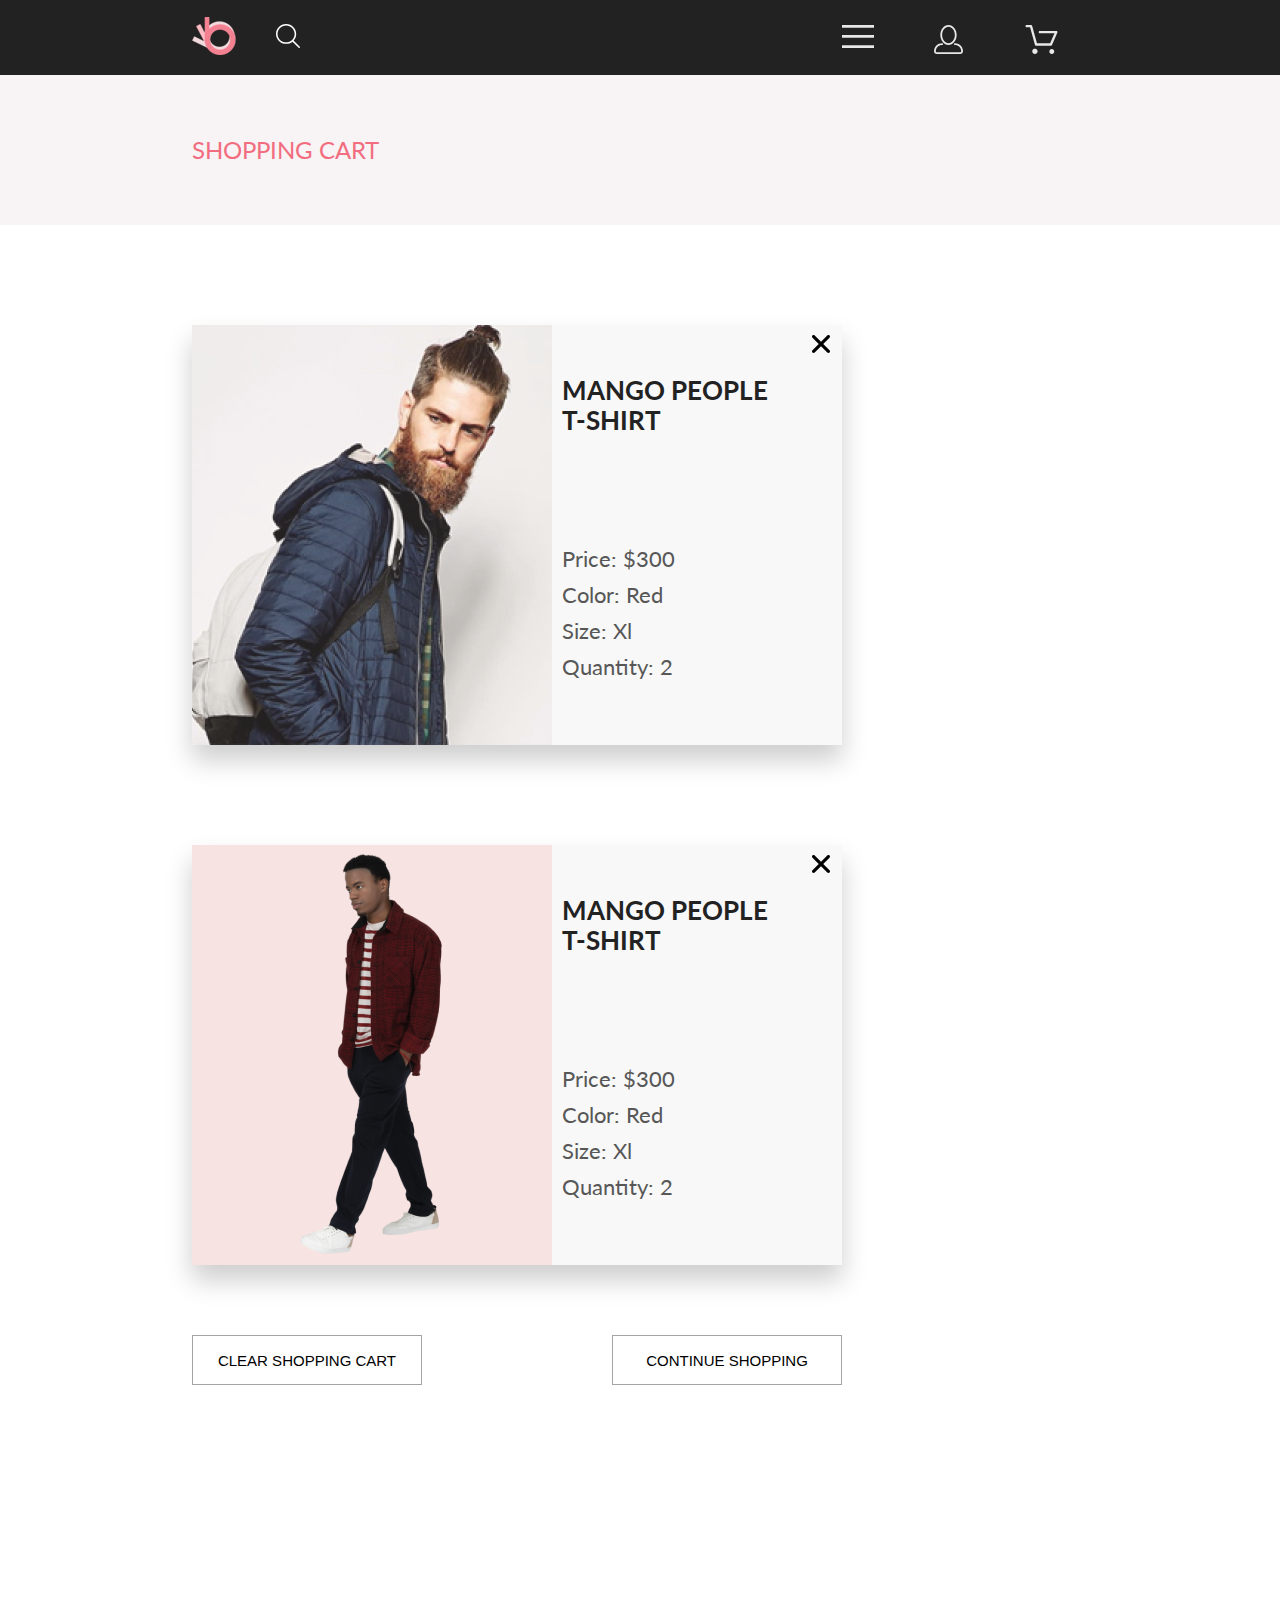
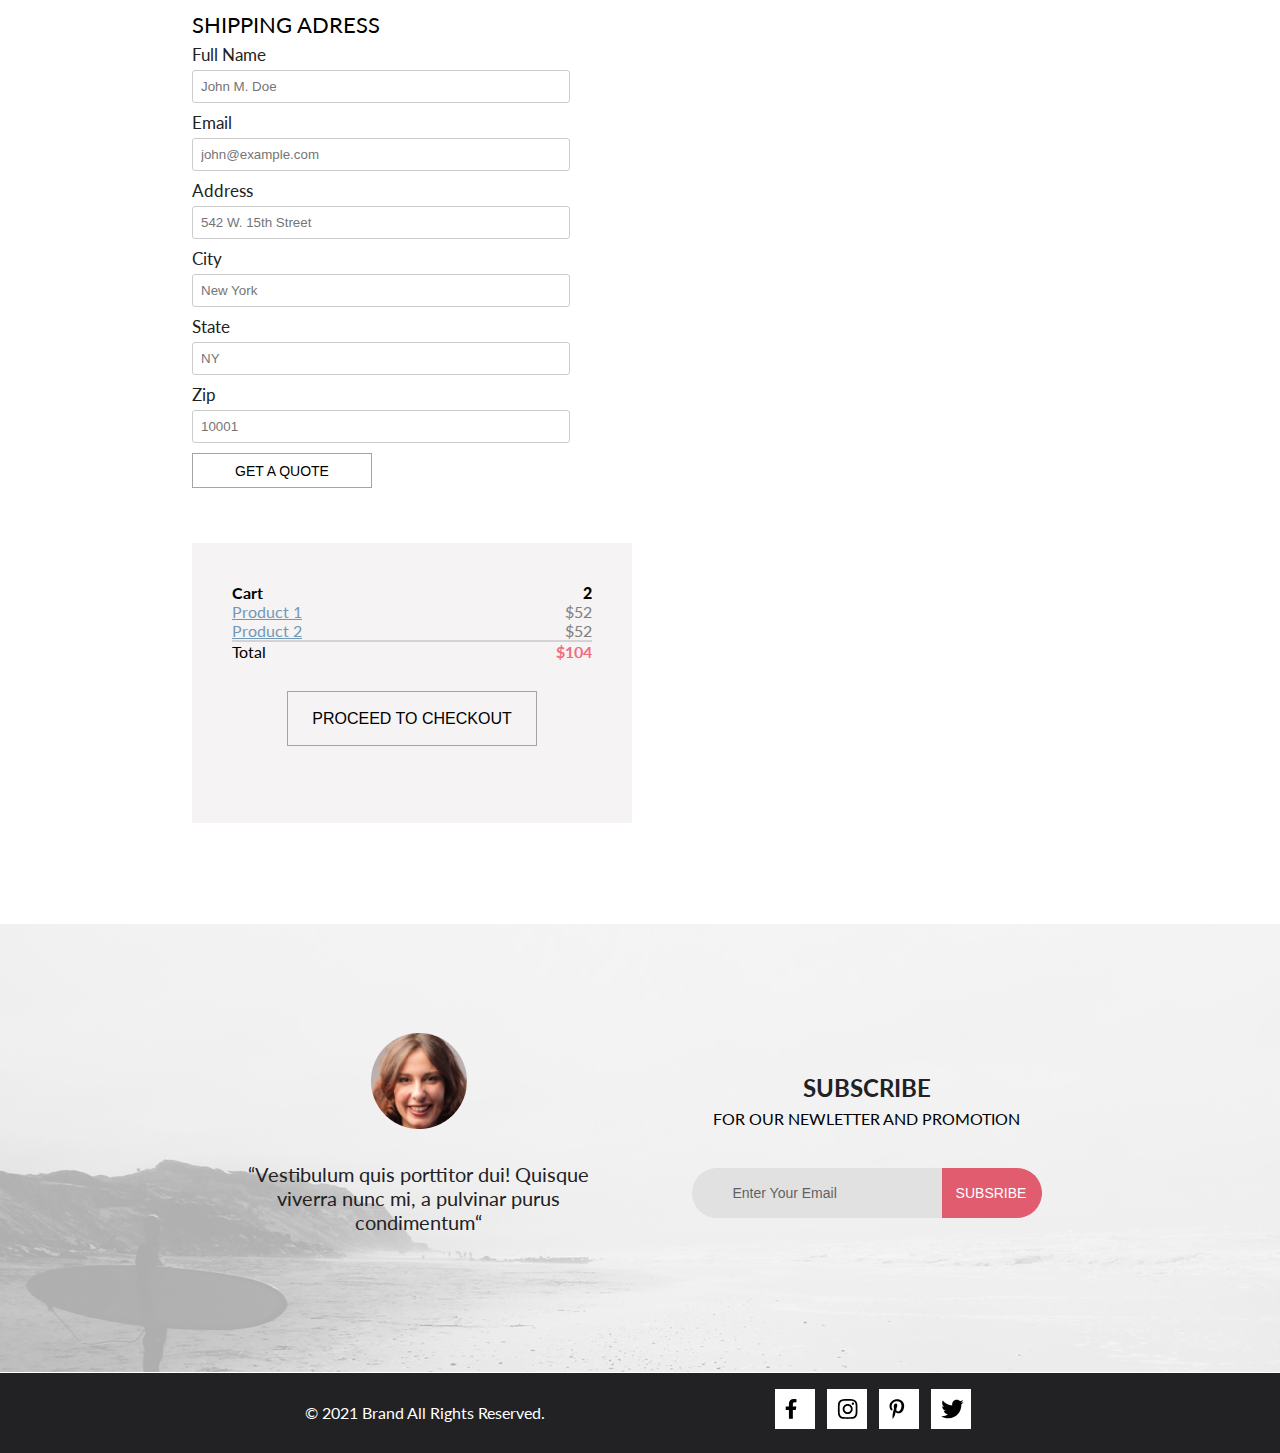
==== commit 49167bc8: "error correction" ====
--- a/cart.html
+++ b/cart.html
@@ -47,7 +47,7 @@
         <section class="container subnav">
             <a href="#" class="subnav-name">shopping cart</a>
         </section>
-        <section class="container cart_page">
+        <section class="container cart_block">
             <div class="cart_products">
 
                 <div class="cart_number">
@@ -81,7 +81,7 @@
                     <button class="cart-btn2">continue shopping</button>
                 </div>
             </div>
-            <div class="shipping_page">
+            <div class="shipping_block">
                 <form action="" class="shipping_form">
                     <h3>shipping adress</h3>
                     <label for="name">Full Name</label>
@@ -107,11 +107,10 @@
                         "><b>$104</b></span></p>
                     <input type="submit" value="proceed to checkout" class="check-btn cart-btn">
                 </form>
-
             </div>
         </section>
 
-        <section class="container subsribe-page ">
+        <section class="container subsribe-block ">
             <div class="info"><img src="img/info-img.png" alt="info-img" class="info-img">
                 <p>“Vestibulum quis porttitor dui! Quisque viverra nunc mi, a pulvinar purus condimentum“</p>
             </div>
--- a/css/style.css
+++ b/css/style.css
@@ -160,7 +160,7 @@
 
 
 
-.home_page1 {
+.home_block {
     background-color: #F1E4E6;
     min-height: 763px;
     display: flex;
@@ -168,7 +168,7 @@
     justify-content: space-around;
 }
 
-.home_page1 img {
+.home_block img {
     max-height: 763px;
     padding: 0 50px 0 0;
 
@@ -204,7 +204,7 @@
     color: #F16D7F;
 }
 
-.offer_page {
+.offer_block {
     margin: 40px auto;
 }
 
@@ -280,8 +280,8 @@
     color: #FFFFFF;
 }
 
-.product_page {
-   
+.product_block {
+   margin: 0 0 100px 0;
 }
 
 .product-head-txt {
@@ -429,7 +429,7 @@
     /* background-color: #FF6A6A; */
 }
 
-.feature_page {
+.feature_block {
     min-height: 340px;
     background-color: #222224;
     /* outline: 1px solid rgb(151, 197, 45); */
@@ -466,7 +466,7 @@
     text-align: center;
 }
 
-.subsribe-page {
+.subsribe-block {
     background-image: url(../img/bgr-img-subscribe.png);
     background-repeat: no-repeat;
     background-position: center;
@@ -638,7 +638,6 @@
 }
 
 .subnav-list {
-    /* outline: 1px solid rgb(40, 37, 196); */
     text-decoration: none;
     list-style: none;
     margin: auto 0;
@@ -647,8 +646,6 @@
 }
 
 .subnav-list a {
-    /* outline: 1px solid rgb(42, 196, 37); */
-    /* display: block; */
     text-decoration: none;
     text-transform: uppercase;
     font-weight: 400;
@@ -740,7 +737,7 @@
     width: 100px;
 }
 
-.number-page-block {
+.number-block-block {
     box-sizing: border-box;
     text-decoration: none;
     border: 1px solid #EBEBEB;
@@ -758,25 +755,25 @@
 }
 
 
-.number-page-block li a {
+.number-block-block li a {
     /* box-sizing: border-box; */
     text-decoration: none;
     color: #C4C4C4;
     padding: 0 10px;
 }
 
-.number-page-block li:first-child::before {
+.number-block-block li:first-child::before {
     content: url(../icon/number-page1-icon.svg);
     margin: 0 15px;
 }
 
-.number-page-block li:last-child::after {
+.number-block-block li:last-child::after {
     content: url(../icon/number-page2-icon.svg);
     margin: 0 15px;
 
 }
 
-.number-page-link a:hover {
+.number-block-link a:hover {
     color: #EF5B70;
     font-weight: 600;
 }
@@ -784,7 +781,7 @@
 
 /* for product site  */
 
-.slider-page {
+.slider-block {
     background-color: #F7F7F7;
     text-align: center;
     position: relative;
@@ -929,7 +926,7 @@
 
 
 /* for cart page */
-.cart_page {
+.cart_block {
     /* outline: 1px solid rgb(240, 37, 11); */
     display: flex;
     flex-wrap: wrap;
@@ -1034,7 +1031,7 @@
     color: #000000;
 }
 
-.shipping_page {
+.shipping_block {
     max-width: 360px;
     display: flex;
     flex-direction: column;
@@ -1061,7 +1058,7 @@
     text-transform: uppercase;
 }
 
-.shipping_form input[type=text] {
+.shipping_form input[type=text], input[type=password], input[type=email] {
     width: 100%;
     margin-bottom: 10px;
     padding: 8px;
@@ -1072,6 +1069,10 @@
 .shipping_form label {
     margin-bottom: 5px;
     display: block;
+    font-weight: 400;
+    font-size: 17px;
+    line-height: 20px;
+    color: #222222;
 }
 
 .check_form {
@@ -1138,4 +1139,123 @@
     background-color: #F16D7F;
     color: #ffffff;
 
-}+}
+/* for registration page */
+.registration_block {
+    display: flex;
+    flex-wrap: wrap;
+    justify-content: space-between;
+    margin: 100px auto;
+
+}
+
+.reg_form {
+    display: flex;
+    flex-direction: column;
+}
+
+
+.reg_form input[type=text], input[type=password], input[type=email] {
+    width: 100%;
+    margin-bottom: 10px;
+    padding: 8px;
+    border: 1px solid #ccc;
+    border-radius: 3px;
+}
+
+.reg_form-gender {
+    list-style: none;
+    display: flex;
+    flex-wrap: wrap;
+    justify-content: space-between;
+    font-weight: 400;
+    font-size: 12px;
+    line-height: 20px;
+    margin: 25px 0;
+    color: #000000;
+}
+
+.reg_form label {
+    margin-bottom: 5px;
+    display: block;
+    font-weight: 400;
+    font-size: 17px;
+    line-height: 20px;
+    color: #222222;
+}
+
+
+
+.reg-txt {
+    transition: 0.3s;
+    max-width: 650px;
+    max-height: 420px;
+    display: flex;
+    flex-direction: column;
+    flex-wrap: wrap;
+    position: relative;
+}
+
+.reg-txt h2 {
+    font-weight: 300;
+    font-size: 24px;
+    line-height: 30px;
+    color: #000000;
+    text-transform: uppercase;
+}
+.reg-txt p {
+    margin: 20px 0;
+    font-weight: 300;
+    font-size: 24px;
+    line-height: 30px;
+    color: #000000;
+}
+
+.reg-txt ul {
+    display: flex;
+    flex-direction: column;
+    justify-content: flex-end;
+    font-weight: 300;
+    font-size: 24px;
+    line-height: 30px;
+    color: #000000;
+    margin: 0 0 0 30px;
+}
+
+.reg-feature {
+    list-style: url(../icon/reg-feature-icon.svg);
+    padding: 5px 0 5px 10px;
+}
+.reg-feature:last-child {
+    margin-bottom: 60px;
+}
+
+.under-password-txt {
+    font-weight: 300;
+    font-size: 13px;
+    line-height: 16px;
+    color: #B1B1B1;
+}
+
+.join-btn {
+    background-color: transparent;
+    max-width: 180px;
+    min-height: 50px;
+    border: 1px solid #A4A4A4;
+    font-size: 16px;
+    margin: 40px 0px 0 0;
+    box-sizing: border-box;
+    color: #000000;
+    text-transform: uppercase;
+}
+
+.join-btn:hover {
+    cursor: pointer;
+    background-color: #F16D7F;
+    color: #ffffff;
+
+}
+
+.join-btn:active {
+    color: #000000;
+}
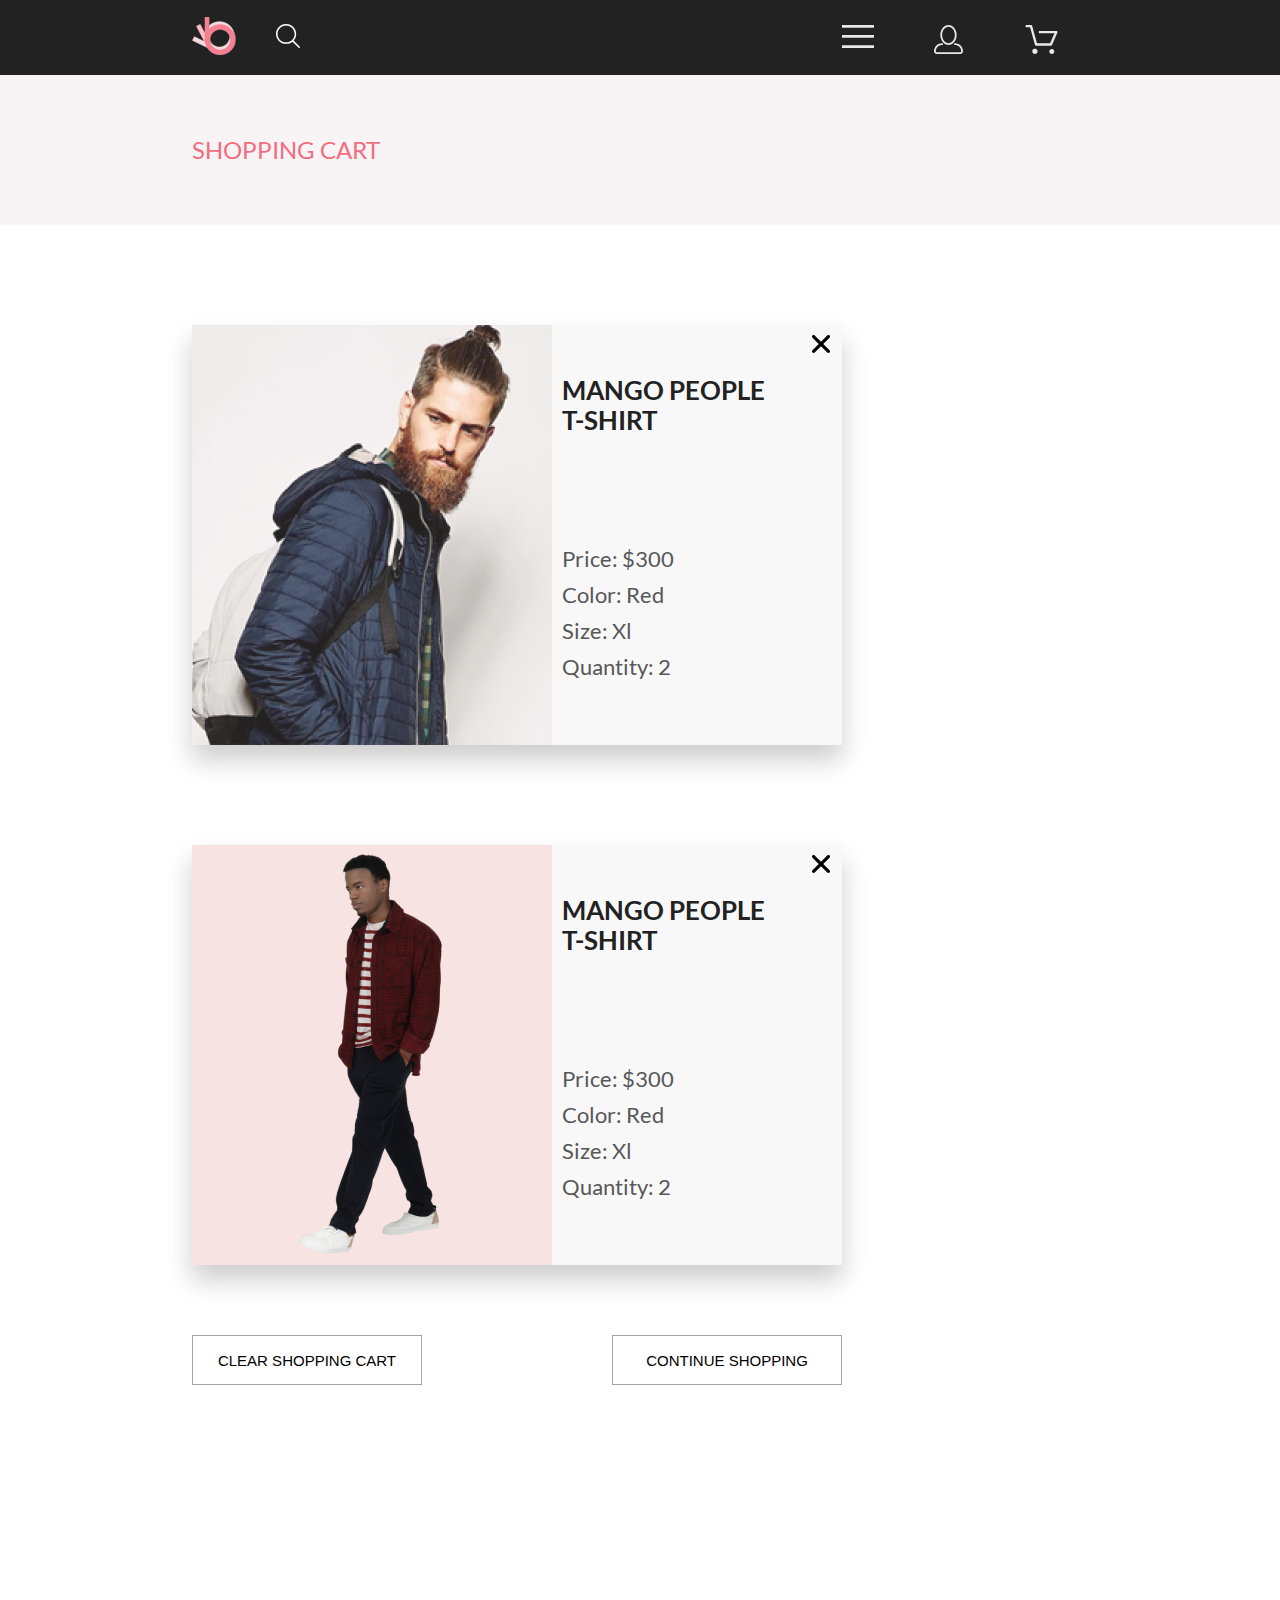
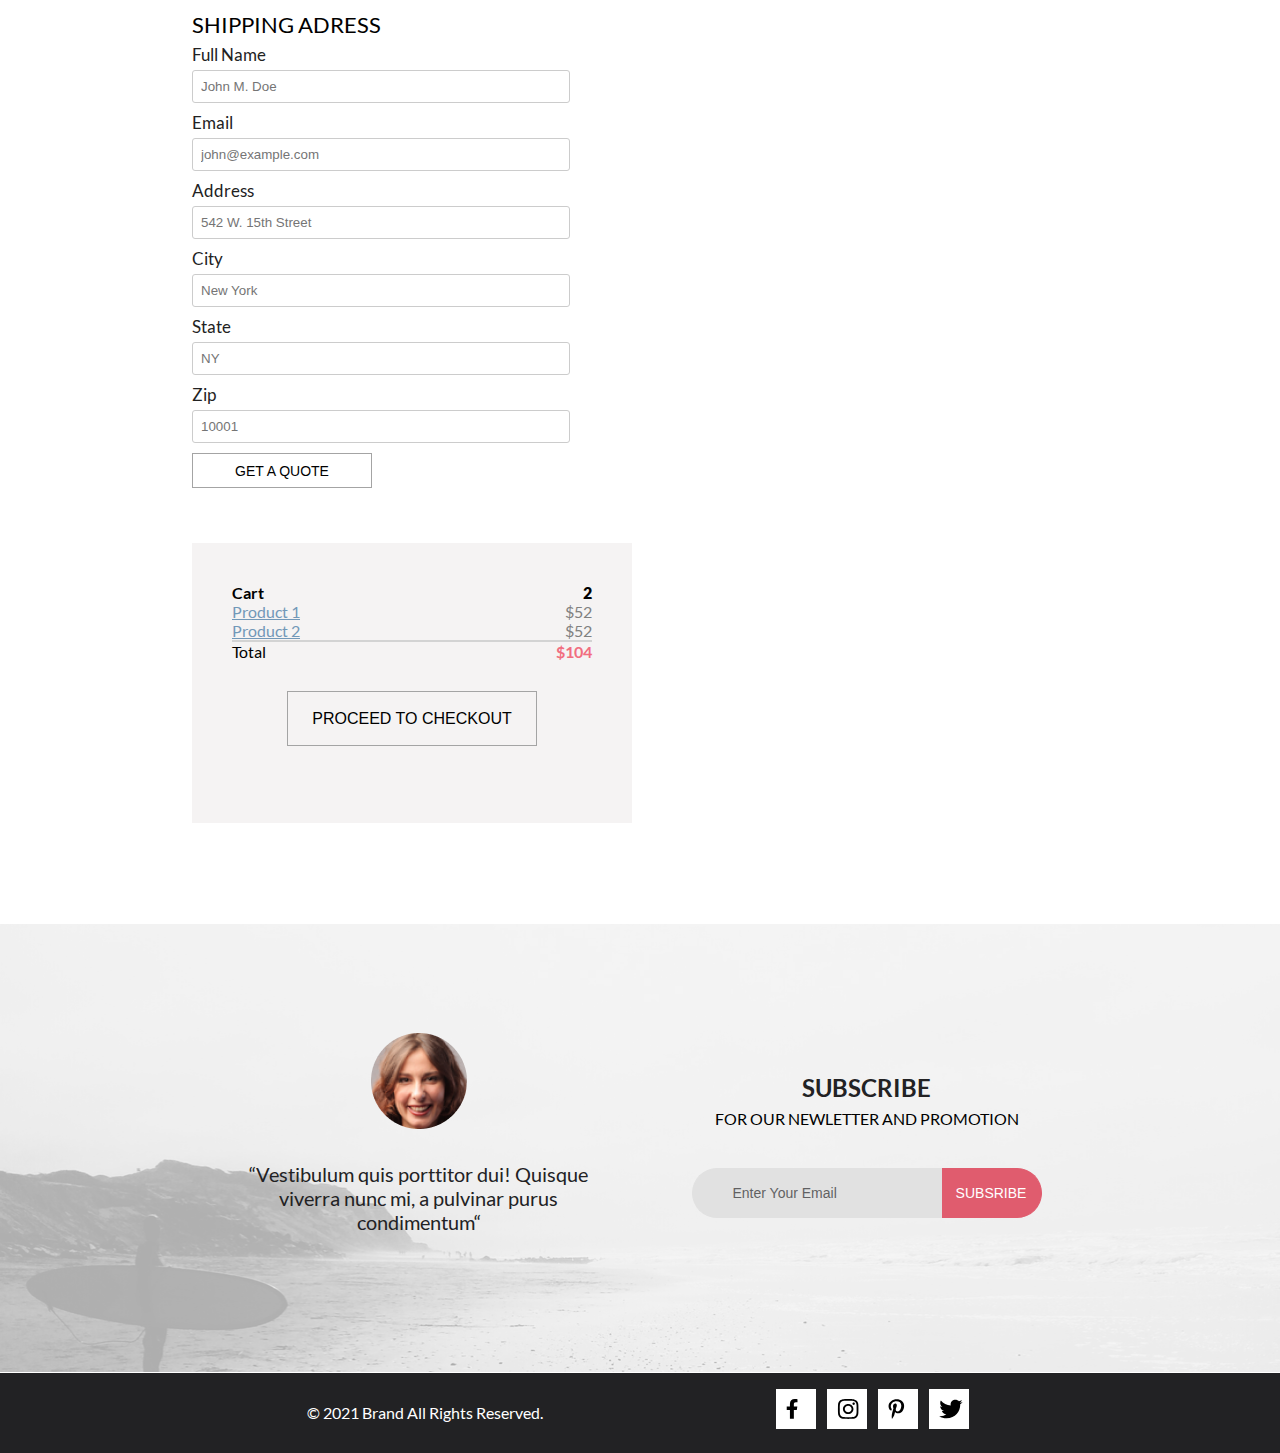
==== commit 1eb42601: "inline link font" ====
--- a/cart.html
+++ b/cart.html
@@ -6,7 +6,7 @@
     <title>cart-page</title>
     <link rel="stylesheet" href="css/style.css">
     <link rel="preconnect" href="https://fonts.gstatic.com">
-    <link href="https://fonts.googleapis.com/css2?family=Lato:wght@100;400;700;900&display=swap" rel="stylesheet">
+    <!-- <link href="https://fonts.googleapis.com/css2?family=Lato:wght@100;400;700;900&display=swap" rel="stylesheet"> -->
 </head>
 
 <body>
--- a/css/style.css
+++ b/css/style.css
@@ -1,11 +1,44 @@
+@font-face {
+    font-family: "lato";
+    src: url(../fonts/lato-thin.ttf);
+    font-weight: 100;
+    font-style: normal;
+}
+
+@font-face {
+    font-family: "lato";
+    src: url(../fonts/lato-light.ttf);
+    font-weight: 300;
+    font-style: normal;
+}
+
+@font-face {
+    font-family: "lato";
+    src: url(../fonts/lato-regular.ttf);
+    font-weight: 400;
+    font-style: normal;
+}
+@font-face {
+    font-family: "lato";
+    src: url(../fonts/lato-bold.ttf);
+    font-weight: 700;
+    font-style: normal;
+}
+@font-face {
+    font-family: "lato";
+    src: url(../fonts/lato-black.ttf);
+    font-weight: 900;
+    font-style: normal;
+}
+
+
 * {
     margin: 0;
     padding: 0;
 }
 
 body {
-    font-family: 'Lato', sans-serif;
-    /* min-height: 3800px; */
+    font-family: "lato", sans-serif;
 
 }
 
@@ -29,8 +62,6 @@
     margin: 17px 0px;
 
 }
-
-
 
 .search-icon-form {
     position: absolute;
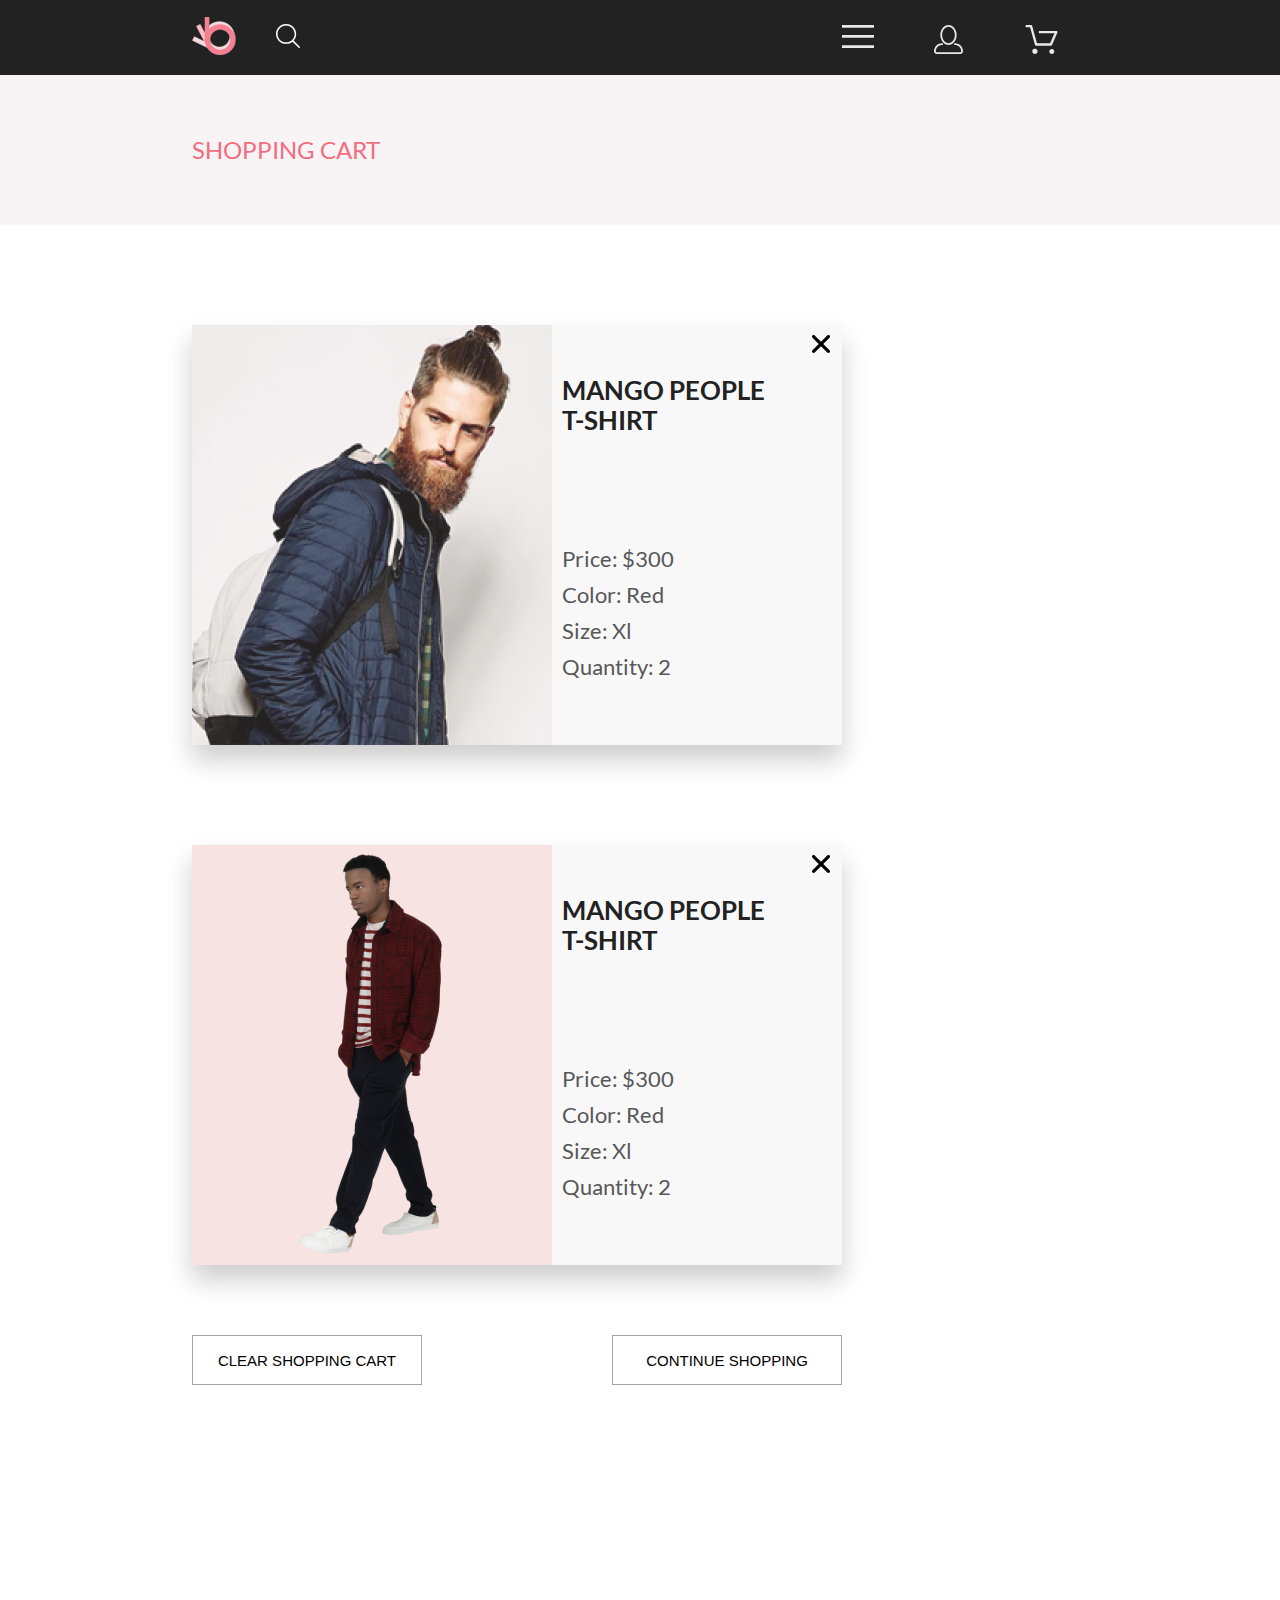
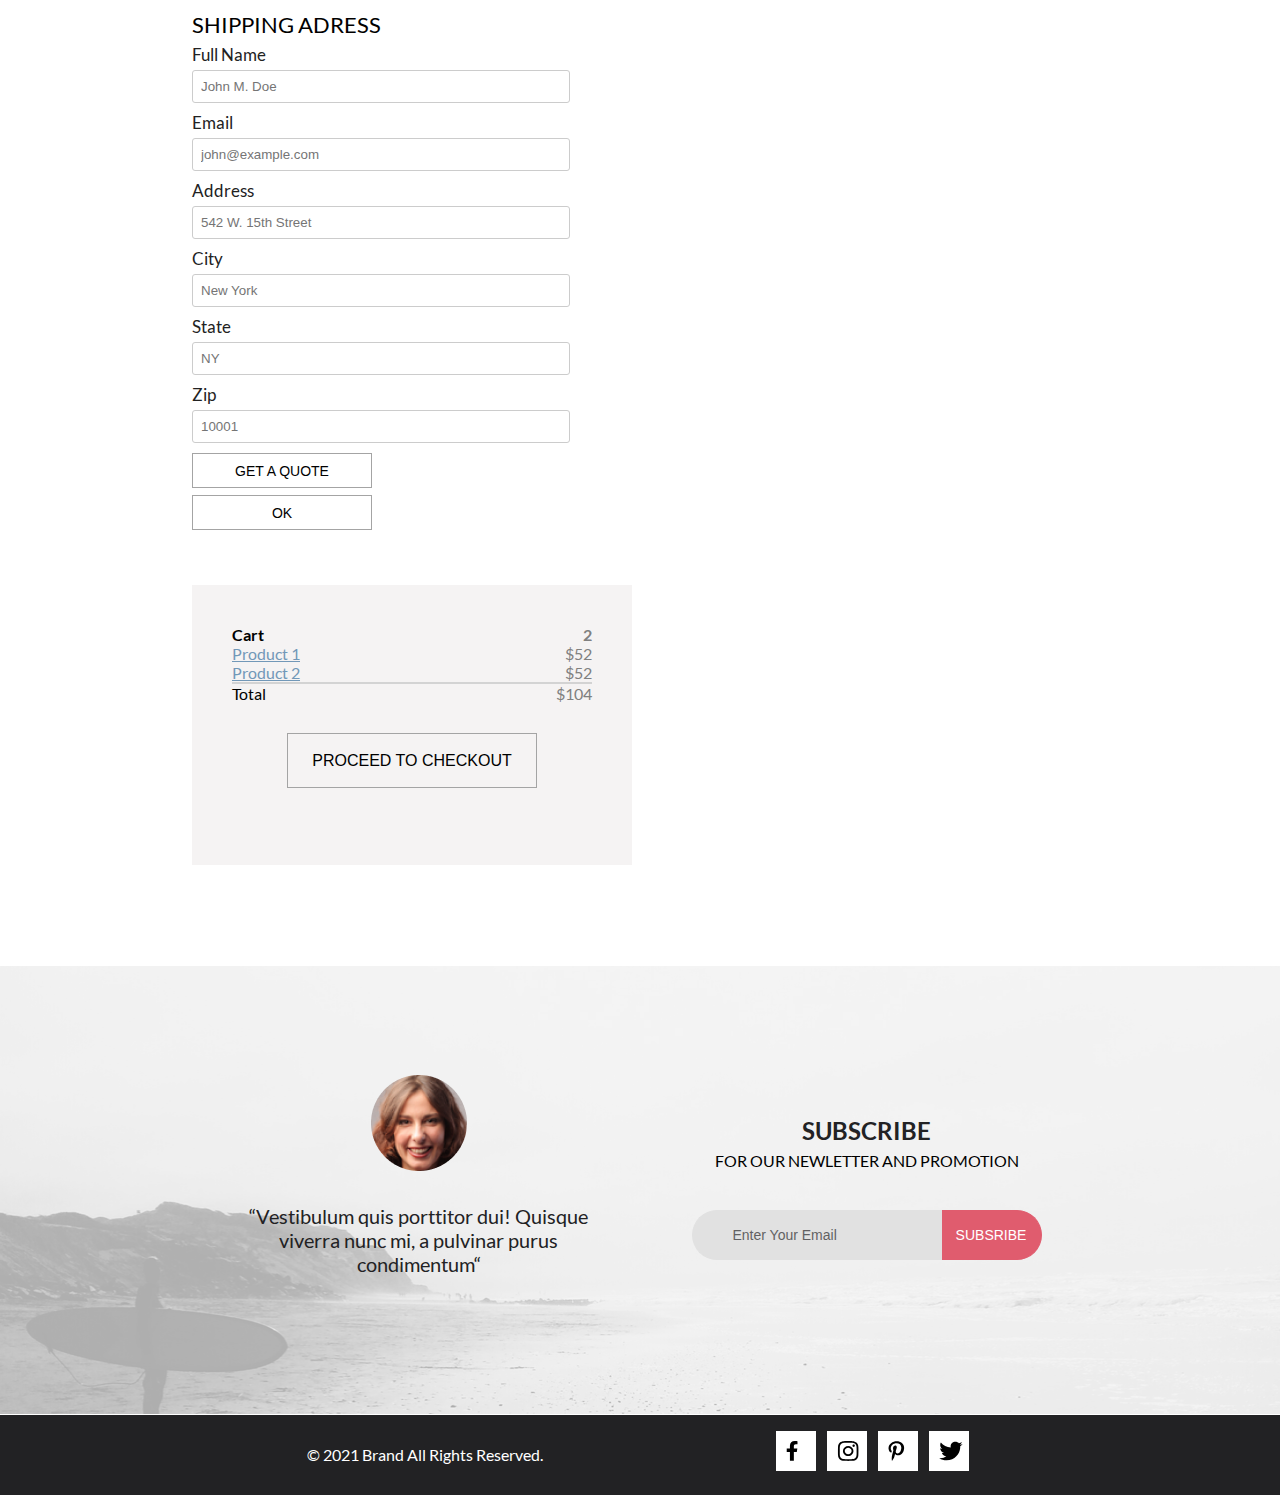
==== commit f545518a: "error correction #6" ====
--- a/cart.html
+++ b/cart.html
@@ -6,7 +6,6 @@
     <title>cart-page</title>
     <link rel="stylesheet" href="css/style.css">
     <link rel="preconnect" href="https://fonts.gstatic.com">
-    <!-- <link href="https://fonts.googleapis.com/css2?family=Lato:wght@100;400;700;900&display=swap" rel="stylesheet"> -->
 </head>
 
 <body>
@@ -97,14 +96,14 @@
                     <label for="zip">Zip</label>
                     <input type="text" id="zip" name="zip" placeholder="10001">
                     <input type="reset" value="get a quote" class="form-btn cart-btn">
+                    <input type="submit" value="ok" class="sbmt-form-btn">
                 </form>
                 <form action="" class="check_form">
-                    <h4>Cart <span class="price" style="color:black"> <b>2</b></span></h4>
-                    <p><a href="#">Product 1</a> <span class="price">$52</span></p>
-                    <p><a href="#">Product 2</a> <span class="price">$52</span></p>
+                    <h4>Cart<span class="price">2</span></h4>
+                    <p><a href="#">Product 1</a><span class="price">$52</span></p>
+                    <p><a href="#">Product 2</a><span class="price">$52</span></p>
                     <hr>
-                    <p>Total <span class="price" style="color:#F16D7F
-                        "><b>$104</b></span></p>
+                    <p>Total<span class="price">$104</span></p>
                     <input type="submit" value="proceed to checkout" class="check-btn cart-btn">
                 </form>
             </div>
--- a/css/style.css
+++ b/css/style.css
@@ -30,7 +30,6 @@
     font-weight: 900;
     font-style: normal;
 }
-
 
 * {
     margin: 0;
@@ -1171,6 +1170,24 @@
     color: #ffffff;
 
 }
+.sbmt-form-btn {
+    background-color: transparent;
+    min-width: 120px;
+    min-height: 35px;
+    border: 1px solid #A4A4A4;
+    font-size: 14px;
+    margin: 2% 50% 0 0;
+    box-sizing: border-box;
+    color: #000000;
+    text-transform: uppercase;
+}
+
+.sbmt-form-btn:hover {
+    cursor: pointer;
+    background-color: #F16D7F;
+    color: #ffffff;
+
+}
 /* for registration page */
 .registration_block {
     display: flex;
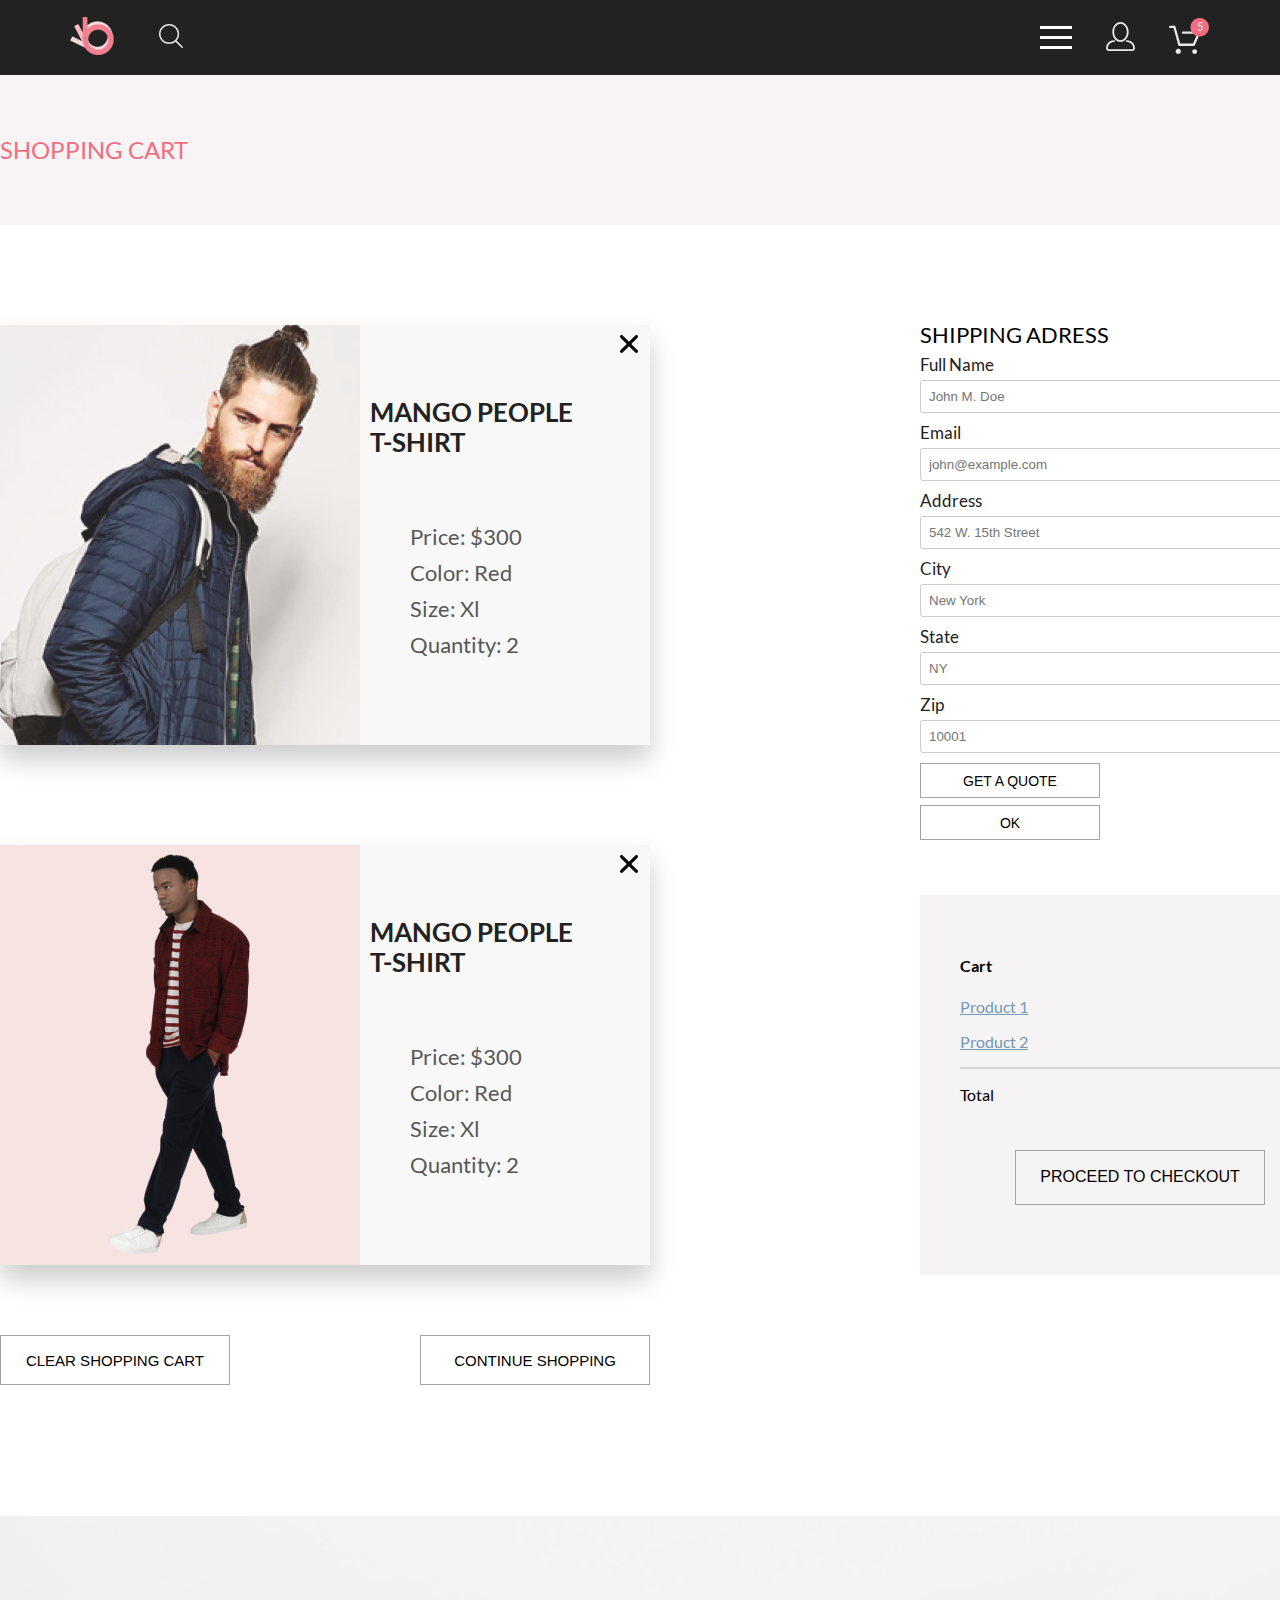
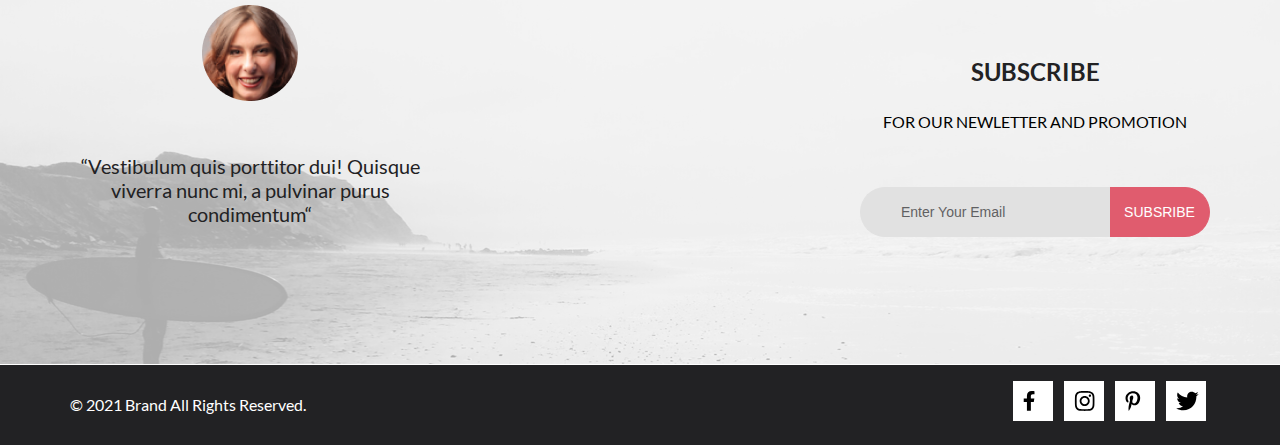
==== commit ff915d03: "обновление" ====
--- a/cart.html
+++ b/cart.html
@@ -9,36 +9,112 @@
 </head>
 
 <body>
-    <header class="container clearfix">
-
-        <form action="search" class="search-icon-form">
-            <a href="#"><img src="icon/logo-icon.png" class="logo" alt="logo"></a>
-            <input class="search-icon-form__input" id="search" type="search">
-            <label for="search" class="search-icon-form__label">
-                <svg class="search-icon-form__svg" xmlns="http://www.w3.org/2000/svg"
-                    xmlns:xlink="http://www.w3.org/1999/xlink" width="24" height="24">
-                    <path
-                        d="M23.762,22.681 L17.569,16.586 C19.190,14.825 20.187,12.494 20.187,9.929 C20.186,4.443 15.668,-0.002 10.093,-0.002 C4.519,-0.002 0.001,4.443 0.001,9.929 C0.001,15.416 4.519,19.862 10.093,19.862 C12.502,19.862 14.711,19.028 16.446,17.644 L22.663,23.763 C22.966,24.062 23.458,24.062 23.761,23.763 C24.065,23.464 24.065,22.979 23.762,22.681 ZM10.093,18.334 C5.377,18.334 1.553,14.572 1.553,9.929 C1.553,5.288 5.377,1.525 10.093,1.525 C14.810,1.525 18.633,5.288 18.633,9.929 C18.633,14.572 14.810,18.334 10.093,18.334 Z" />
-                </svg>
-            </label>
-        </form>
-
-        <nav class="nav-menu">
-            <ul class="menu">
-                <li><a href="#" class="submenu-link"><img src="icon/menu-icon.svg" alt="menu"></a>
-                    <ul class="submenu">
-                        <li><a href="#">for woman</a></li>
-                        <li><a href="#">for men</a></li>
-                        <li><a href="#">for kids</a></li>
-                        <li><a href="#">accesories</a></li>
+    <header class="header-block ">
+        <div class="padding-site">
+            <form action="search" class="search-icon-form">
+                <a href="#" class="logo-icon"><img src="icon/logo-icon.png" alt="logo"></a>
+                <input class="search-icon-form__input" id="search" type="search">
+                <label for="search" class="search-icon-form__label">
+                    <svg class="search-icon-form__svg" xmlns="http://www.w3.org/2000/svg"
+                        xmlns:xlink="http://www.w3.org/1999/xlink" width="24" height="24">
+                        <path
+                            d="M23.762,22.681 L17.569,16.586 C19.190,14.825 20.187,12.494 20.187,9.929 C20.186,4.443 15.668,-0.002 10.093,-0.002 C4.519,-0.002 0.001,4.443 0.001,9.929 C0.001,15.416 4.519,19.862 10.093,19.862 C12.502,19.862 14.711,19.028 16.446,17.644 L22.663,23.763 C22.966,24.062 23.458,24.062 23.761,23.763 C24.065,23.464 24.065,22.979 23.762,22.681 ZM10.093,18.334 C5.377,18.334 1.553,14.572 1.553,9.929 C1.553,5.288 5.377,1.525 10.093,1.525 C14.810,1.525 18.633,5.288 18.633,9.929 C18.633,14.572 14.810,18.334 10.093,18.334 Z" />
+                    </svg>
+                </label>
+            </form>
+
+            <div class="page-header-wrp-btn">
+                <nav class="menu">
+                    <label class="menu-btn" for="menu-switch">
+                        <span></span>
+                    </label>
+                    <input id="menu-switch" type="checkbox">
+                    <ul class="menu-list">
+                        <a href="#" class="menu-list-close-btn"></a>
+                        <span class="menu-list-title">menu</span>
+                        <li class="menu-list-item">
+                            <a href="#">man</a>
+                            <ul class="menu-sublist">
+                                <li class="menu-sublist-item">
+                                    <a href="#">Accessories</a>
+                                </li>
+                                <li class="menu-sublist-item">
+                                    <a href="#">Bags</a>
+                                </li>
+                                <li class="menu-sublist-item">
+                                    <a href="#">Denim</a>
+                                </li>
+                                <li class="menu-sublist-item">
+                                    <a href="#">T-Shirts</a>
+                                </li>
+                            </ul>
+                        </li>
+                        <li class="menu-list-item">
+                            <a href="#">woman</a>
+                            <ul class="menu-sublist">
+                                <li class="menu-sublist-item">
+                                    <a href="#">Accessories</a>
+                                </li>
+                                <li class="menu-sublist-item">
+                                    <a href="#">Jackets &amp;&nbsp;Coats</a>
+                                </li>
+                                <li class="menu-sublist-item">
+                                    <a href="#">Polos</a>
+                                </li>
+                                <li class="menu-sublist-item">
+                                    <a href="#">T-Shirts</a>
+                                </li>
+                                <li class="menu-sublist-item">
+                                    <a href="#">Shirts</a>
+                                </li>
+                            </ul>
+                        </li>
+                        <li class="menu-list-item">
+                            <a href="#">kids</a>
+                            <ul class="menu-sublist">
+                                <li class="menu-sublist-item">
+                                    <a href="#">Accessories</a>
+                                </li>
+                                <li class="menu-sublist-item">
+                                    <a href="#">Jackets &amp;&nbsp;Coats</a>
+                                </li>
+                                <li class="menu-sublist-item">
+                                    <a href="#">Polos</a>
+                                </li>
+                                <li class="menu-sublist-item">
+                                    <a href="#">T-Shirts</a>
+                                </li>
+                                <li class="menu-sublist-item">
+                                    <a href="#">Shirts</a>
+                                </li>
+                                <li class="menu-sublist-item">
+                                    <a href="#">Bags</a>
+                                </li>
+                            </ul>
+                        </li>
                     </ul>
-                </li>
-
-                <li><a href="#" class="personal-account"><img src="icon/account-icon.svg" alt="personal-account"></a>
-                </li>
-                <li><a href="" class="basket"><img src="icon/basket-icon.svg" alt="basket-icon"></a></li>
-            </ul>
-        </nav>
+                </nav>
+
+                <button class="personal-account-btn">
+                    <svg width="29" height="29" viewBox="0 0 29 29" xmlns="http://www.w3.org/2000/svg">
+                        <path
+                            d="M14.5 19.937C19 19.937 22.656 15.464 22.656 9.968C22.656 4.472 19 0 14.5 0C13.3631 0.0217413 12.2463 0.303398 11.2351 0.823397C10.2239 1.34339 9.34507 2.08794 8.66602 3C7.12663 4.99573 6.30819 7.45381 6.34399 9.974C6.34399 15.465 10 19.937 14.5 19.937ZM14.5 1.813C18 1.813 20.844 5.472 20.844 9.969C20.844 14.466 17.998 18.125 14.5 18.125C11.002 18.125 8.15603 14.465 8.15503 9.969C8.15403 5.473 11 1.813 14.5 1.813ZM20.844 18.125C20.6036 18.125 20.373 18.2205 20.203 18.3905C20.033 18.5605 19.9375 18.7911 19.9375 19.0315C19.9375 19.2719 20.033 19.5025 20.203 19.6725C20.373 19.8425 20.6036 19.938 20.844 19.938C22.526 19.9399 24.1386 20.6088 25.3279 21.7982C26.5172 22.9875 27.1861 24.6 27.188 26.282C27.1875 26.5221 27.0918 26.7523 26.922 26.9221C26.7522 27.0918 26.5221 27.1875 26.282 27.188H2.71997C2.47985 27.1875 2.24975 27.0918 2.07996 26.9221C1.91016 26.7523 1.81449 26.5221 1.81396 26.282C1.81608 24.6001 2.48517 22.9877 3.67444 21.7985C4.86371 20.6092 6.47608 19.9401 8.15796 19.938C8.39824 19.938 8.62868 19.8425 8.79858 19.6726C8.96849 19.5027 9.06396 19.2723 9.06396 19.032C9.06396 18.7917 8.96849 18.5613 8.79858 18.3914C8.62868 18.2215 8.39824 18.126 8.15796 18.126C5.99541 18.1279 3.92201 18.9875 2.39258 20.5164C0.863144 22.0453 0.00264777 24.1185 0 26.281C0.000794067 27.0019 0.287502 27.693 0.797241 28.2027C1.30698 28.7125 1.99811 28.9992 2.71899 29H26.282C27.0027 28.9989 27.6936 28.7121 28.2031 28.2024C28.7126 27.6927 28.9992 27.0017 29 26.281C28.9974 24.1187 28.1372 22.0457 26.6083 20.5168C25.0793 18.9878 23.0063 18.1276 20.844 18.125Z" />
+                    </svg>
+                </button>
+
+                <button class="basket-btn">
+                    <svg width="42" height="37" viewBox="0 0 42 37" xmlns="http://www.w3.org/2000/svg">
+                        <path
+                            d="M26.2009 37C25.5532 36.9738 24.9415 36.6948 24.4972 36.2227C24.0529 35.7506 23.8114 35.1232 23.8245 34.475C23.8376 33.8269 24.1043 33.2097 24.5673 32.7559C25.0303 32.3022 25.6527 32.048 26.301 32.048C26.9493 32.048 27.5717 32.3022 28.0347 32.7559C28.4977 33.2097 28.7644 33.8269 28.7775 34.475C28.7906 35.1232 28.549 35.7506 28.1047 36.2227C27.6604 36.6948 27.0488 36.9738 26.401 37H26.2009ZM6.75293 34.32C6.75293 33.79 6.91011 33.2718 7.20459 32.8311C7.49907 32.3904 7.91764 32.0469 8.40735 31.844C8.89705 31.6412 9.43594 31.5881 9.95581 31.6915C10.4757 31.7949 10.9532 32.0502 11.328 32.425C11.7028 32.7998 11.9581 33.2773 12.0615 33.7972C12.1649 34.317 12.1118 34.8559 11.9089 35.3456C11.7061 35.8353 11.3626 36.2539 10.9219 36.5483C10.4812 36.8428 9.96304 37 9.43298 37C9.08087 37.0003 8.73212 36.9311 8.40674 36.7966C8.08136 36.662 7.78569 36.4646 7.53662 36.2158C7.28755 35.9669 7.09001 35.6713 6.9552 35.3461C6.82039 35.0208 6.75098 34.6721 6.75098 34.32H6.75293ZM10.553 28.686C10.2935 28.6868 10.0409 28.6024 9.83411 28.4457C9.62727 28.2891 9.47758 28.0689 9.40796 27.819L4.57495 10.364H1.18201C0.868521 10.364 0.567859 10.2395 0.346191 10.0178C0.124523 9.79614 0 9.49549 0 9.18201C0 8.86852 0.124523 8.56787 0.346191 8.3462C0.567859 8.12454 0.868521 8.00001 1.18201 8.00001H5.46301C5.7225 7.99919 5.97504 8.08372 6.18176 8.24057C6.38848 8.39742 6.53784 8.61788 6.60693 8.86801L11.4399 26.323H24.6179L29.001 16.275H14.401C14.2428 16.2796 14.0854 16.2524 13.9379 16.1951C13.7904 16.1377 13.6559 16.0513 13.5424 15.9411C13.4288 15.8308 13.3386 15.6989 13.277 15.5532C13.2154 15.4074 13.1836 15.2508 13.1836 15.0925C13.1836 14.9343 13.2154 14.7776 13.277 14.6319C13.3386 14.4861 13.4288 14.3542 13.5424 14.2439C13.6559 14.1337 13.7904 14.0473 13.9379 13.9899C14.0854 13.9326 14.2428 13.9054 14.401 13.91H30.814C31.0097 13.91 31.2022 13.9587 31.3744 14.0517C31.5465 14.1448 31.6928 14.2793 31.7999 14.443C31.9078 14.6073 31.9734 14.7957 31.9908 14.9914C32.0083 15.1872 31.9771 15.3842 31.9 15.565L26.495 27.977C26.4026 28.1876 26.251 28.3668 26.0585 28.4927C25.866 28.6186 25.641 28.6858 25.411 28.686H10.553Z" />
+                        <path
+                            d="M31.502 19C36.7487 19 41.002 14.7467 41.002 9.5C41.002 4.25329 36.7487 0 31.502 0C26.2552 0 22.002 4.25329 22.002 9.5C22.002 14.7467 26.2552 19 31.502 19Z"
+                            fill="#F16D7F" />
+                        <path
+                            d="M30.8146 7.648C31.2626 7.552 31.6746 7.504 32.0506 7.504C32.4986 7.504 32.8946 7.57 33.2386 7.702C33.5826 7.834 33.8686 8.016 34.0966 8.248C34.3286 8.48 34.5026 8.754 34.6186 9.07C34.7386 9.386 34.7986 9.73 34.7986 10.102C34.7986 10.558 34.7186 10.97 34.5586 11.338C34.4026 11.706 34.1846 12.022 33.9046 12.286C33.6286 12.546 33.3026 12.746 32.9266 12.886C32.5506 13.026 32.1446 13.096 31.7086 13.096C31.4566 13.096 31.2146 13.07 30.9826 13.018C30.7506 12.97 30.5326 12.904 30.3286 12.82C30.1286 12.736 29.9426 12.64 29.7706 12.532C29.5986 12.424 29.4466 12.31 29.3146 12.19L29.6446 11.734C29.7166 11.63 29.8106 11.578 29.9266 11.578C30.0066 11.578 30.0966 11.61 30.1966 11.674C30.2966 11.734 30.4186 11.802 30.5626 11.878C30.7066 11.954 30.8746 12.024 31.0666 12.088C31.2626 12.148 31.4946 12.178 31.7626 12.178C32.0626 12.178 32.3326 12.13 32.5726 12.034C32.8126 11.938 33.0186 11.802 33.1906 11.626C33.3626 11.446 33.4946 11.232 33.5866 10.984C33.6786 10.736 33.7246 10.458 33.7246 10.15C33.7246 9.882 33.6846 9.64 33.6046 9.424C33.5286 9.208 33.4106 9.024 33.2506 8.872C33.0946 8.72 32.8986 8.602 32.6626 8.518C32.4266 8.434 32.1506 8.392 31.8346 8.392C31.6186 8.392 31.3926 8.41 31.1566 8.446C30.9246 8.482 30.6866 8.54 30.4426 8.62L29.7706 8.422L30.4606 4.402H34.5346V4.87C34.5346 5.022 34.4866 5.148 34.3906 5.248C34.2986 5.344 34.1386 5.392 33.9106 5.392H31.2106L30.8146 7.648Z" />
+                    </svg>
+                </button>
+            </div>
+        </div>
 
     </header>
     <main>
@@ -109,27 +185,32 @@
             </div>
         </section>
 
-        <section class="container subsribe-block ">
-            <div class="info"><img src="img/info-img.png" alt="info-img" class="info-img">
-                <p>“Vestibulum quis porttitor dui! Quisque viverra nunc mi, a pulvinar purus condimentum“</p>
-            </div>
-            <form action="" class="subsribe-form">
-                <h2>subscribe</h2>
-                <p>for our newletter and promotion</p>
-                <input type="email" placeholder="Enter Your Email"><button type="submit">subsribe</button>
-            </form>
+        <section class="subsribe-block">
+            <div class="padding-site">  
+                <div class="info"><img src="img/info-img.png" alt="info-img"    class="info-img">
+                    <p>“Vestibulum quis porttitor dui! Quisque viverra nunc mi, a   pulvinar purus condimentum“</p>
+                </div>
+
+                <form action="" class="subsribe-form">
+                    <h2>subscribe</h2>
+                    <p>for our newletter and promotion</p>
+                    <input type="email" placeholder="Enter Your Email"><button  type="submit">subsribe</button>
+                </form>
+            </div>
         </section>
-
     </main>
 
-    <footer class="container">
-        <span>&copy; 2021 Brand All Rights Reserved.</span>
-        <ul class="social-icon">
-            <li><a href=""><img src="icon/vector-facebook.svg" alt="soc-icon"></a></li>
-            <li><a href=""><img src="icon/vector-insta.svg" alt="soc-icon"></a></li>
-            <li><a href=""><img src="icon/vector-pinsta.svg" alt="soc-icon"></a></li>
-            <li><a href=""><img src="icon/vector-twit.svg" alt="soc-icon"></a></li>
-        </ul>
+    <footer>
+        <div class="padding-site">
+            <span>&copy; 2021 Brand All Rights Reserved.</span>
+            <ul class="social-icon">
+                <li><a href="#"><img src="icon/vector-facebook.svg" alt="soc-icon"></a></li>
+                <li><a href="#"><img src="icon/vector-insta.svg" alt="soc-icon"></a></li>
+                <li><a href="#"><img src="icon/vector-pinsta.svg" alt="soc-icon"></a></li>
+                <li><a href="#"><img src="icon/vector-twit.svg" alt="soc-icon"></a></li>
+            </ul>
+        </div>
+        
     </footer>
 
 
--- a/css/style.css
+++ b/css/style.css
@@ -18,12 +18,14 @@
     font-weight: 400;
     font-style: normal;
 }
+
 @font-face {
     font-family: "lato";
     src: url(../fonts/lato-bold.ttf);
     font-weight: 700;
     font-style: normal;
 }
+
 @font-face {
     font-family: "lato";
     src: url(../fonts/lato-black.ttf);
@@ -31,13 +33,10 @@
     font-style: normal;
 }
 
-* {
+body {
+    font-family: "lato", sans-serif;
     margin: 0;
     padding: 0;
-}
-
-body {
-    font-family: "lato", sans-serif;
 
 }
 
@@ -47,34 +46,64 @@
     clear: both;
 }
 
-.container {
-    padding: 0px 15%;
-    position: relative;
+.padding-site {
+    width: 100%;
+    max-width: 1140px;
+    box-sizing: border-box;
+    display: flex;
+    flex-wrap: wrap;
+    justify-content: space-between;
+    margin: 0 auto;
+    /* outline: 1px solid black; */
+
 }
 
 header {
     min-height: 75px;
     background-color: #222222;
-}
-
-.logo {
-    margin: 17px 0px;
-
+    width: 100%;
+    position: relative;
+    display: flex;
+    justify-content: space-between;
+    align-items: center;
+    flex-wrap: wrap;
+}
+
+header button {
+    /* display: block; */
+    padding: 0;
+    background-color: transparent;
+    border: none;
+    cursor: pointer;
+    /* margin: -5px auto; */
+}
+
+.header-block svg {
+    /* width: 100%; */
+    /* height: 100%; */
+    fill: #E8E8E8;
+}
+
+.logo-icon:hover img {
+    filter: brightness(30%);
+}
+
+.logo-icon:active img {
+    filter: brightness(10%);
 }
 
 .search-icon-form {
-    position: absolute;
     display: flex;
     flex-wrap: wrap;
 }
 
 .search-icon-form__label {
-    margin: auto auto auto 0;
+    margin: auto auto auto 5px;
     background-image: url('https://findicons.com/files/icons/2813/flat_jewels/512/search.png');
 }
 
 .search-icon-form__label:hover .search-icon-form__svg {
-    fill: gold;
+    fill: rgb(0, 183, 255);
     cursor: pointer;
 }
 
@@ -114,125 +143,259 @@
     opacity: 1;
 }
 
-
-
-.nav-menu {
-    min-height: 75px;
+.page-header-wrp-btn {
+    width: 110px;
+    display: flex;
+    justify-content: space-between;
+    align-items: center;
+}
+
+.page-header-wrp-btn:nth-child(2) {
+  width: 170px;
+}
+
+
+/* === mobile menu === */
+.menu-btn {
+    display: flex;
+    justify-content: center;
+    align-items: center;
+    width: 32px;
+    height: 32px;
+    /* border: 1px solid #fff; */
+}
+
+.menu-btn:hover span,
+.menu-btn:hover span::before,
+.menu-btn:hover span::after{
+  background-color: rgb(0, 183, 255);
+}
+
+.menu-btn:active span,
+.menu-btn:active span::before,
+.menu-btn:active span::after{
+  background-color: #F16D7F;
+}
+.menu-btn span {
+    display: block;
+    width: 100%;
+    height: 3px;
+    background-color: #fff;
+    position: relative;
+}
+
+.menu-btn span::before,
+.menu-btn span::after {
+    content: "";
+    display: block;
+    width: 100%;
+    height: 3px;
+    background-color: #fff;
     position: absolute;
-    right: 15%;
-
-}
-
-.nav-menu ul {
+    top: -10px;
+    left: 0;
+}
+
+.menu-btn span::after {
+  top: 10px;
+}
+
+#menu-switch {
+  display: none;
+}
+
+#menu-switch:checked ~ .menu-list {
+    display: block;
+}
+  
+.menu-list {
+    display: none;
+    width: 232px;
+    min-height: 764px;
+    padding: 16px 33px;
+    box-sizing: border-box;
+    background-color: #fff;
     list-style: none;
-    margin-top: 25px;
+    position: absolute;
+    top: 60px;
+    right: 0;
+    z-index: 5;
+}
+
+.menu-list-close-btn {
+    display: block;
+    width: 12px;
+    height: 12px;
+    margin: 0;
     padding: 0;
-}
-
-.menu>li {
-    vertical-align: middle;
-    float: left;
+    /* border: 1px solid black; */
     position: relative;
-
-}
-
-.menu>li>a {
-    text-align: center;
-    margin: 20px 30px;
-
-}
-
-.menu li a:hover {
-    color: #19c013;
-}
-
-.menu>li:hover .submenu {
-    opacity: 1;
-    transform: scaleY(1);
-}
-
-.submenu-link:after {
-    color: inherit;
-    margin-left: 10px;
-}
-
-.submenu {
-    outline: 1px solid rgb(181, 255, 187);
+    top: 0;
+    left: 170px;
+}
+
+.menu-list-close-btn::before,
+.menu-list-close-btn::after {
+    content: "";
+    display: block;
+    width: 18px;
+    height: 2px;
+    background: #6F6E6E;
+    border-radius: 10px;
     position: absolute;
-    left: 260px;
-    top: 100%;
-    z-index: 5;
-    width: 100px;
-    opacity: 0.5;
-    transform: scaleY(0);
-    transform-origin: 0 0;
-    transition: .5s ease-in-out;
-}
-
-.submenu a {
-    color: rgb(0, 0, 0);
-    text-align: left;
-    padding: 12px 15px;
-    font-size: 13px;
-    border-bottom: 1px solid rgba(221, 74, 74, 0.849);
-    text-decoration: none;
-}
-
-.submenu>li {
-    display: block;
-    list-style: none;
-    text-decoration: none;
-}
-
-.submenu li:last-child a {
-    border-bottom: none;
-}
-
-
-
-.home_block {
+    top: 5px;
+    left: -3px;
+    transform: rotate(45deg);
+}
+
+.menu-list-close-btn::after {
+  transform: rotate(-45deg)
+}
+
+.menu-list-close-btn:hover::before,
+.menu-list-close-btn:hover::after {
+    background: #B7B6B6;
+}
+
+.menu-list-close-btn:active::before,
+.menu-list-close-btn:active::after{
+  background: #535353;
+}
+
+.menu-list-title {
+  display: block;
+  margin: 9px 0 24px 0;
+  font-weight: bold;
+  color: #000000;
+  text-transform: uppercase;
+}
+
+.menu-title>a,
+.menu-list-item>a,
+.menu-sublist-item>a {
+    font-style: normal;
+    font-size: 14px;
+    line-height: 17px;
+    font-weight: normal;
+}
+.menu-list-item>a {
+  display: block;
+  margin: 0 0 11px 0;
+  color: #F16D7F;
+  text-transform: uppercase;
+  text-decoration: none;
+}
+
+.menu-list-item:hover>a {
+    color: #9889D7;
+}
+
+.menu-list-item:active>a {
+  color: #9D2334;
+}
+
+.menu-sublist {
+  padding: 0 0 0 21.5px;
+  box-sizing: border-box;
+  list-style: none;
+}
+
+.menu-sublist-item>a {
+    display: block;
+    width: 100%;
+    height: 100%;
+    margin: 0 0 11px 0;
+    color: #6F6E6E;
+}
+
+.menu-sublist-item a {
+  text-decoration: none;
+}
+
+.menu-sublist-item:hover a {
+  text-decoration: underline;
+}
+
+.menu-sublist-item:active a {
+  text-decoration: none;
+}
+
+.personal-account-btn:hover svg {
+    fill: rgb(0, 183, 255);
+}
+.personal-account-btn:active svg {
+    fill: #F16D7F;
+}
+.basket-btn svg {
+  width: 41px;
+  height: 36px;
+}
+.basket-btn:hover  svg  {
+    fill: rgb(0, 183, 255);
+}
+.basket-btn:active svg {
+    fill: #F16D7F;
+}
+
+.home-block-banner {
+    box-sizing: border-box;
     background-color: #F1E4E6;
-    min-height: 763px;
-    display: flex;
-    flex-wrap: wrap;
-    justify-content: space-around;
-}
-
-.home_block img {
-    max-height: 763px;
-    padding: 0 50px 0 0;
-
-}
-
-.text-main {
-    border-left: 12px solid #F16D7F;
-    padding-left: 15px;
-    height: 105px;
-    margin: auto 0px;
-    text-transform: uppercase;
-}
-
-.text-main h1 {
-    font-family: 'Lato', sans-serif;
+}
+
+.foto-banner {
+    width: 100%;
+    max-width: 600px;
+    min-height: 764px;
+    box-sizing: border-box;
+    background-image: url("../img/foto-main-cut.png");
+    background-repeat: no-repeat;
+    background-size: contain;
+    background-position: bottom left;
+
+}
+
+.banner-txt {
+    width: 100%;
+    max-width: 377px;
+    margin: auto;
+    text-transform: uppercase;
+    position: relative;
+}
+
+.banner-txt:before {
+    content: "";
+    display: block;
+    width: 12px;
+    height: 92px;
+    background-color: #F16D7F;
+    position: absolute;
+    top: 0;
+    left: -28px;
+}
+
+.banner-title {
+    display: block;
+    width: 100%;
     font-style: normal;
     font-weight: 900;
     font-size: 48px;
-    line-height: 58px;
+    line-height: 57.6px;
     color: #222222;
 }
 
-.text-main h2 {
-    font-family: 'Lato', sans-serif;
-    font-style: normal;
-    font-weight: bold;
-    font-size: 36px;
-    line-height: 50px;
+.banner-subtitle {
+    display: block;
+    font-weight: 700;
+    font-size: 32px;
+    line-height: 38.4px;
     color: #222222;
-}
-
-.text-main span {
+
+}
+
+.banner-subtitle span {
     color: #F16D7F;
 }
+
 
 .offer_block {
     margin: 40px auto;
@@ -315,6 +478,7 @@
 }
 
 .product-head-txt {
+    margin: auto;
     box-sizing: border-box;
     text-align: center;
     padding: 35px 0;
@@ -334,16 +498,16 @@
 
 .product-cards {
     /* outline: 1px solid rgb(25, 197, 39); */
-    margin: 0 auto;
-    display: flex;
-    flex-flow: wrap;
+    display: flex;
+    flex-wrap: wrap;
     justify-content: center;
 }
 
 .product {
     /* outline: 1px solid rgb(47, 45, 197); */
+    
     width: 360px;
-    margin: 15px;
+    margin: 0 10px 20px 10px;
     position: relative;
     background-color: #F8F8F8;
     padding-bottom: 15px;
@@ -511,11 +675,10 @@
     /* outline: 1px solid rgb(48, 204, 196); */
     text-align: center;
     width: 360px;
-    margin: auto;
+    margin: auto 0;
 }
 
 .info p {
-    /* outline: 1px solid rgb(212, 106, 35); */
     font-size: 20px;
     line-height: 24px;
     color: #222224;
@@ -524,7 +687,7 @@
 
 .subsribe-form {
     /* outline: 1px solid rgb(11, 121, 69); */
-    margin: auto;
+    margin: auto 0;
     text-align: center;
     text-transform: uppercase;
 }
@@ -544,14 +707,14 @@
     min-height: 80px;
     display: flex;
     flex-flow: wrap;
-    /* justify-content: center; */
+    justify-content: space-between ;
 }
 
 footer span {
     /* outline: 1px solid rgb(196, 209, 203); */
     text-align: center;
     line-height: 80px;
-    margin: auto;
+    margin: auto 0;
     /* position: relative; */
     /* right: 330px; */
 }
@@ -560,7 +723,7 @@
     /* outline: 1px solid rgb(228, 71, 131); */
     text-align: center;
     line-height: 80px;
-    margin: auto;
+    margin: auto 0;
     /* position: relative; */
     /* left: 330px; */
 
@@ -605,7 +768,6 @@
     
 }
 
-
 input[type=email]::placeholder {
     letter-spacing: normal;
     line-height: 14px;
@@ -645,12 +807,9 @@
 }
 
 
-
 /* for CATALOG page  */
-
 .subnav {
     /* outline: 1px solid rgb(0, 0, 0); */
-
     background-color: #F8F3F4;
     min-height: 150px;
     display: flex;
@@ -1307,3 +1466,77 @@
 .join-btn:active {
     color: #000000;
 }
+
+
+/* ========= @media 768px tablet ========= */
+
+@media (max-width: 768px) {
+  
+    .padding-site {
+      padding: 0 30px;
+    }
+    .home-block-banner {
+      min-height: 368px;
+    }
+    .foto-banner {
+        max-width: 300px;
+        min-height: 368px;
+    }
+
+    .banner-txt {
+      width: 310px;
+      margin: auto;
+    }
+    .banner-title {
+     font-size: 44px; 
+    }
+    .banner-subtitle {
+      font-size: 24px;
+    }
+    .categories {
+      align-items: flex-end;
+      margin: 20px 0 0 0;
+      max-width: 737px;
+    }
+    .categories-item {
+      width: 232px;
+      min-height: 168px;
+      margin: 0 19px 19px 0;
+    }
+    .categories-item:nth-child(4n-1){
+      margin: 0 0 19px;
+    }
+     
+    .categories-item:last-child  {
+      margin: 0;
+    }
+    .products {
+      margin: 155px 0 0 0;
+    }
+    .products-title {
+      margin: 0;
+    }
+    .products-txt {
+      margin: 3px 0 73px 0;
+    }
+    .products-item {
+      margin: 0 16px 16px 0;
+    }
+    .products-item:nth-child(even) {
+      margin: 0 0 16px 0;
+    }
+    .products-item:nth-child(3n-1) {
+      margin: 0 16px 16px 0;
+    }
+  /*   .products-item:nth-child(8) {
+      margin: 0 0 16px 0;
+    } */
+    .products-item:last-of-type {
+      margin: 0 0 16px 0;
+    }
+    .features {
+      margin: 64.5px auto 0 auto;
+    }
+  
+    
+  }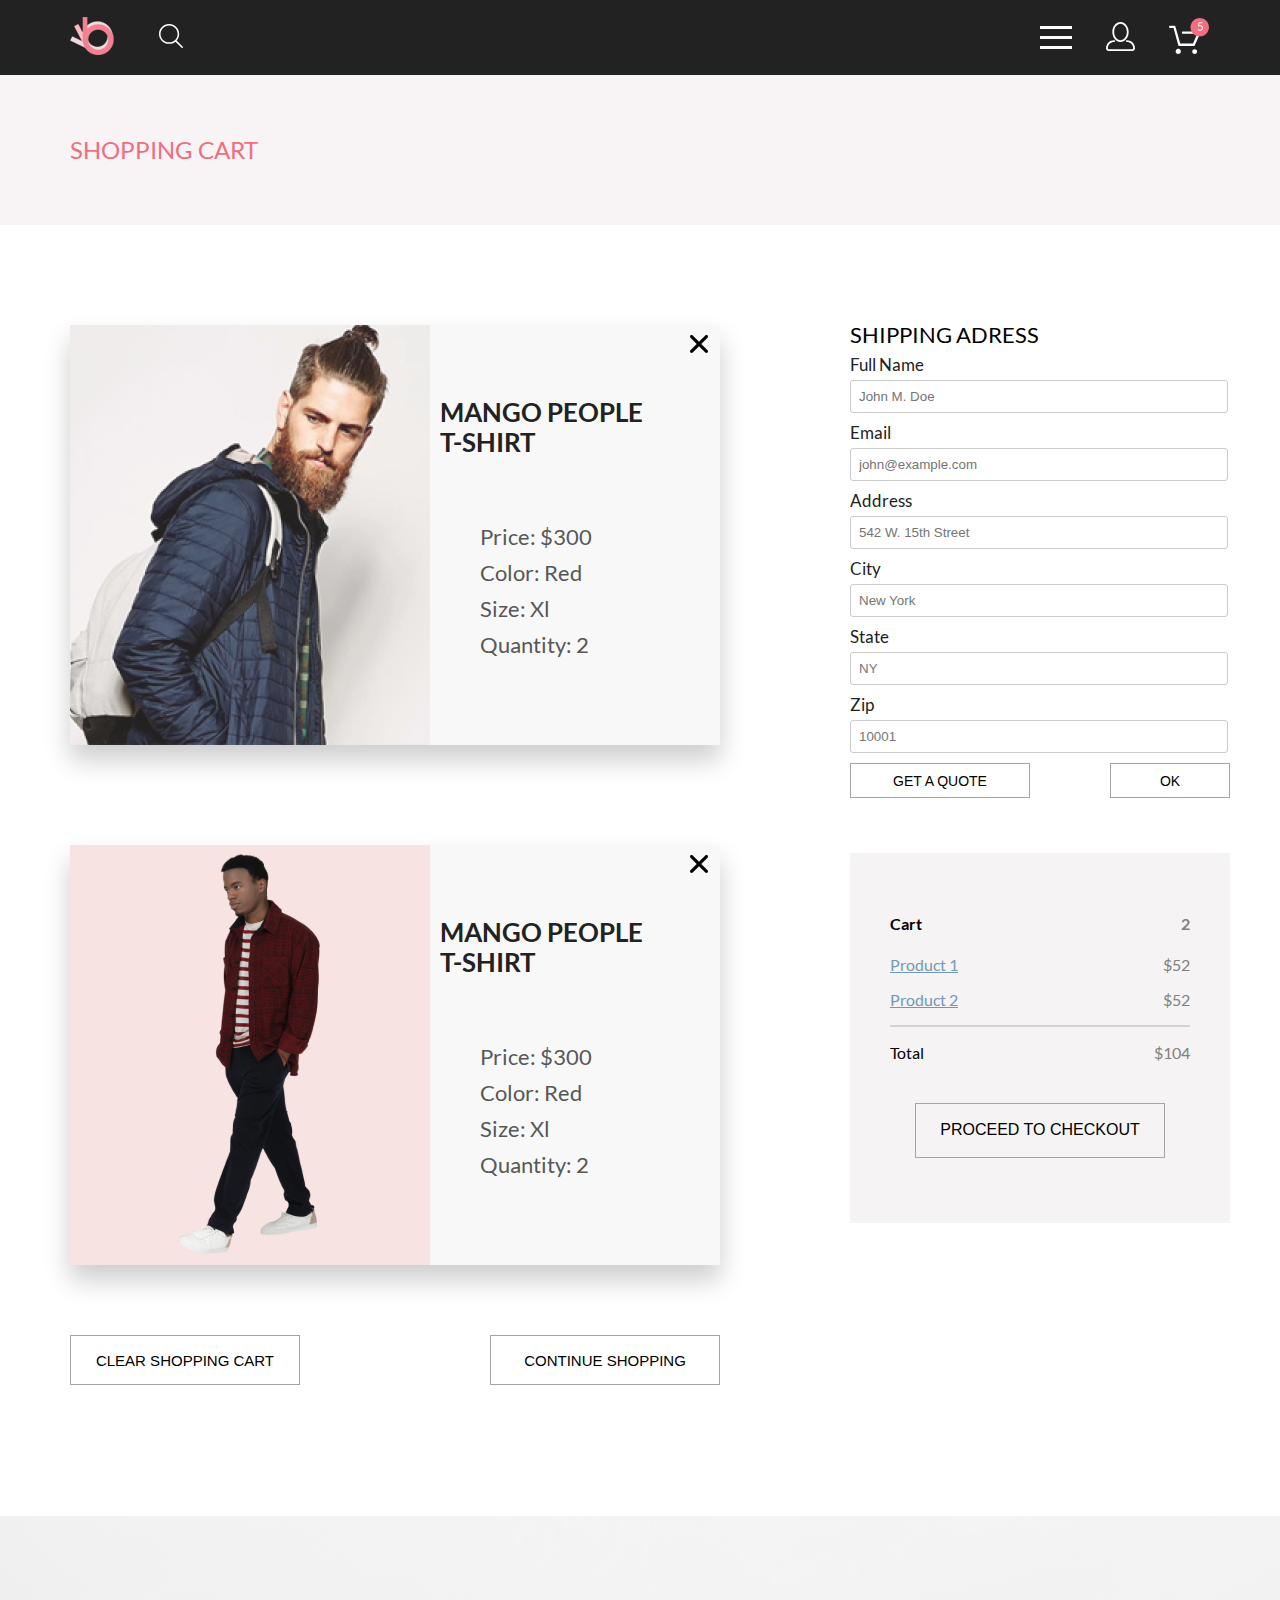
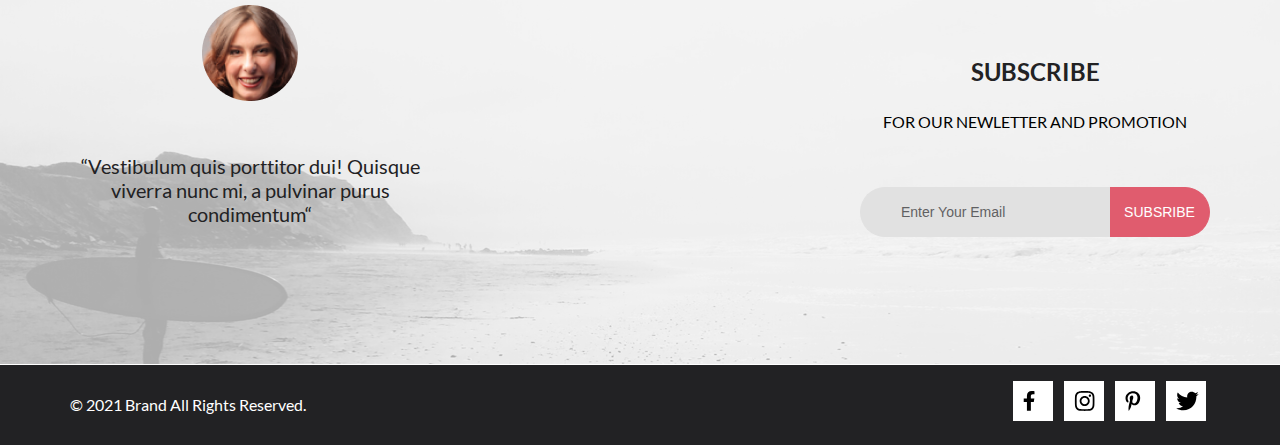
==== commit e9d9021b: "адаптирую страницы" ====
--- a/cart.html
+++ b/cart.html
@@ -119,70 +119,75 @@
     </header>
     <main>
         
-        <section class="container subnav">
-            <a href="#" class="subnav-name">shopping cart</a>
+        <section class="subnav">
+            <div class="padding-site">
+                <a href="#" class="subnav-name">shopping cart</a>
+            </div>
         </section>
-        <section class="container cart_block">
-            <div class="cart_products">
-
-                <div class="cart_number">
-                    <img src="img/product-foto1.png" alt="product-foto" class="image-product">
-                    <h2>mango people t-shirt</h2>
-                    <a href="#"><svg width="18" height="18" viewBox="0 0 18 18"  xmlns="http://www.w3.org/2000/svg">
-                        <path id="Vector" d="M11.2453 9L17.5302 2.71516C17.8285 2.41741 17.9962 2.01336 17.9966 1.59191C17.997 1.17045 17.8299 0.76611 17.5322 0.467833C17.2344 0.169555 16.8304 0.00177586 16.4089 0.00140366C15.9875 0.00103146 15.5831 0.168097 15.2848 0.465848L9 6.75069L2.71516 0.465848C2.41688 0.167571 2.01233 0 1.5905 0C1.16868 0 0.764125 0.167571 0.465848 0.465848C0.167571 0.764125 0 1.16868 0 1.5905C0 2.01233 0.167571 2.41688 0.465848 2.71516L6.75069 9L0.465848 15.2848C0.167571 15.5831 0 15.9877 0 16.4095C0 16.8313 0.167571 17.2359 0.465848 17.5342C0.764125 17.8324 1.16868 18 1.5905 18C2.01233 18 2.41688 17.8324 2.71516 17.5342L9 11.2493L15.2848 17.5342C15.5831 17.8324 15.9877 18 16.4095 18C16.8313 18 17.2359 17.8324 17.5342 17.5342C17.8324 17.2359 18 16.8313 18 16.4095C18 15.9877 17.8324 15.5831 17.5342 15.2848L11.2453 9Z" />
-                        </svg></a>
-                        <ul>
-                            <li class="cart-price">Price: $300</li>
-                            <li class="cart-price">Color: Red</li>
-                            <li class="cart-price">Size: Xl</li>
-                            <li class="cart-price">Quantity: 2</li>
-                        </ul>
+        <section class="cart_block">
+            <div class="padding-site">
+                <div class="cart_products ">
+
+                    <div class="cart_number">
+                        <img src="img/product-foto1.png" alt="product-foto" class="image-product">
+                        <h2>mango people t-shirt</h2>
+                        <a href="#"><svg width="18" height="18" viewBox="0 0 18 18"  xmlns="http://www.w3.org/2000/svg">
+                            <path id="Vector" d="M11.2453 9L17.5302 2.71516C17.8285 2.41741 17.9962 2.01336 17.9966 1.59191C17.997 1.17045 17.8299 0.76611 17.5322 0.467833C17.2344 0.169555 16.8304 0.00177586 16.4089 0.00140366C15.9875 0.00103146 15.5831 0.168097 15.2848 0.465848L9 6.75069L2.71516 0.465848C2.41688 0.167571 2.01233 0 1.5905 0C1.16868 0 0.764125 0.167571 0.465848 0.465848C0.167571 0.764125 0 1.16868 0 1.5905C0 2.01233 0.167571 2.41688 0.465848 2.71516L6.75069 9L0.465848 15.2848C0.167571 15.5831 0 15.9877 0 16.4095C0 16.8313 0.167571 17.2359 0.465848 17.5342C0.764125 17.8324 1.16868 18 1.5905 18C2.01233 18 2.41688 17.8324 2.71516 17.5342L9 11.2493L15.2848 17.5342C15.5831 17.8324 15.9877 18 16.4095 18C16.8313 18 17.2359 17.8324 17.5342 17.5342C17.8324 17.2359 18 16.8313 18 16.4095C18 15.9877 17.8324 15.5831 17.5342 15.2848L11.2453 9Z" />
+                            </svg></a>
+                            <ul>
+                                <li class="cart-price">Price: $300</li>
+                                <li class="cart-price">Color: Red</li>
+                                <li class="cart-price">Size: Xl</li>
+                                <li class="cart-price">Quantity: 2</li>
+                            </ul>
+                    </div>
+                    <div class="cart_number">
+                        <img src="img/product-foto7.png" alt="product-foto" class="image-product">
+                        <h2>mango people t-shirt</h2>
+                        <a href="#"><svg width="18" height="18" viewBox="0 0 18 18"  xmlns="http://www.w3.org/2000/svg">
+                            <path id="Vector" d="M11.2453 9L17.5302 2.71516C17.8285 2.41741 17.9962 2.01336 17.9966 1.59191C17.997 1.17045 17.8299 0.76611 17.5322 0.467833C17.2344 0.169555 16.8304 0.00177586 16.4089 0.00140366C15.9875 0.00103146 15.5831 0.168097 15.2848 0.465848L9 6.75069L2.71516 0.465848C2.41688 0.167571 2.01233 0 1.5905 0C1.16868 0 0.764125 0.167571 0.465848 0.465848C0.167571 0.764125 0 1.16868 0 1.5905C0 2.01233 0.167571 2.41688 0.465848 2.71516L6.75069 9L0.465848 15.2848C0.167571 15.5831 0 15.9877 0 16.4095C0 16.8313 0.167571 17.2359 0.465848 17.5342C0.764125 17.8324 1.16868 18 1.5905 18C2.01233 18 2.41688 17.8324 2.71516 17.5342L9 11.2493L15.2848 17.5342C15.5831 17.8324 15.9877 18 16.4095 18C16.8313 18 17.2359 17.8324 17.5342 17.5342C17.8324 17.2359 18 16.8313 18 16.4095C18 15.9877 17.8324 15.5831 17.5342 15.2848L11.2453 9Z" />
+                            </svg></a>
+                            <ul>
+                                <li class="cart-price">Price: $300</li>
+                                <li class="cart-price">Color: Red</li>
+                                <li class="cart-price">Size: Xl</li>
+                                <li class="cart-price">Quantity: 2</li>
+                            </ul>
+                    </div>
+                    <div class="cart-btn-block">
+                        <button class="cart-btn2">clear shopping cart</button>
+                        <button class="cart-btn2">continue shopping</button>
+                    </div>
                 </div>
-                <div class="cart_number">
-                    <img src="img/product-foto7.png" alt="product-foto" class="image-product">
-                    <h2>mango people t-shirt</h2>
-                    <a href="#"><svg width="18" height="18" viewBox="0 0 18 18"  xmlns="http://www.w3.org/2000/svg">
-                        <path id="Vector" d="M11.2453 9L17.5302 2.71516C17.8285 2.41741 17.9962 2.01336 17.9966 1.59191C17.997 1.17045 17.8299 0.76611 17.5322 0.467833C17.2344 0.169555 16.8304 0.00177586 16.4089 0.00140366C15.9875 0.00103146 15.5831 0.168097 15.2848 0.465848L9 6.75069L2.71516 0.465848C2.41688 0.167571 2.01233 0 1.5905 0C1.16868 0 0.764125 0.167571 0.465848 0.465848C0.167571 0.764125 0 1.16868 0 1.5905C0 2.01233 0.167571 2.41688 0.465848 2.71516L6.75069 9L0.465848 15.2848C0.167571 15.5831 0 15.9877 0 16.4095C0 16.8313 0.167571 17.2359 0.465848 17.5342C0.764125 17.8324 1.16868 18 1.5905 18C2.01233 18 2.41688 17.8324 2.71516 17.5342L9 11.2493L15.2848 17.5342C15.5831 17.8324 15.9877 18 16.4095 18C16.8313 18 17.2359 17.8324 17.5342 17.5342C17.8324 17.2359 18 16.8313 18 16.4095C18 15.9877 17.8324 15.5831 17.5342 15.2848L11.2453 9Z" />
-                        </svg></a>
-                        <ul>
-                            <li class="cart-price">Price: $300</li>
-                            <li class="cart-price">Color: Red</li>
-                            <li class="cart-price">Size: Xl</li>
-                            <li class="cart-price">Quantity: 2</li>
-                        </ul>
+                <div class="shipping_block">
+                    <form action="" class="shipping_form">
+                        <h3>shipping adress</h3>
+                        <label for="name">Full Name</label>
+                        <input type="text" placeholder="John M. Doe">
+                        <label for="email">Email</label>
+                        <input type="text" id="email" name="email" placeholder="john@example.com">
+                        <label for="adr">Address</label>
+                        <input type="text" id="adr" name="address" placeholder="542 W. 15th Street">
+                        <label for="city">City</label>
+                        <input type="text" id="city" name="city" placeholder="New York">
+                        <label for="state">State</label>
+                        <input type="text" id="state" name="state" placeholder="NY">
+                        <label for="zip">Zip</label>
+                        <input type="text" id="zip" name="zip" placeholder="10001">
+                        <input type="reset" value="get a quote" class="form-btn cart-btn">
+                        <input type="submit" value="ok" class="sbmt-form-btn">
+                    </form>
+                    <form action="" class="check_form">
+                        <h4>Cart<span class="price">2</span></h4>
+                        <p><a href="#">Product 1</a><span class="price">$52</span></p>
+                        <p><a href="#">Product 2</a><span class="price">$52</span></p>
+                        <hr>
+                        <p>Total<span class="price">$104</span></p>
+                        <input type="submit" value="proceed to checkout" class="check-btn cart-btn">
+                    </form>
                 </div>
-                <div class="cart-btn-block">
-                    <button class="cart-btn2">clear shopping cart</button>
-                    <button class="cart-btn2">continue shopping</button>
-                </div>
-            </div>
-            <div class="shipping_block">
-                <form action="" class="shipping_form">
-                    <h3>shipping adress</h3>
-                    <label for="name">Full Name</label>
-                    <input type="text" placeholder="John M. Doe">
-                    <label for="email">Email</label>
-                    <input type="text" id="email" name="email" placeholder="john@example.com">
-                    <label for="adr">Address</label>
-                    <input type="text" id="adr" name="address" placeholder="542 W. 15th Street">
-                    <label for="city">City</label>
-                    <input type="text" id="city" name="city" placeholder="New York">
-                    <label for="state">State</label>
-                    <input type="text" id="state" name="state" placeholder="NY">
-                    <label for="zip">Zip</label>
-                    <input type="text" id="zip" name="zip" placeholder="10001">
-                    <input type="reset" value="get a quote" class="form-btn cart-btn">
-                    <input type="submit" value="ok" class="sbmt-form-btn">
-                </form>
-                <form action="" class="check_form">
-                    <h4>Cart<span class="price">2</span></h4>
-                    <p><a href="#">Product 1</a><span class="price">$52</span></p>
-                    <p><a href="#">Product 2</a><span class="price">$52</span></p>
-                    <hr>
-                    <p>Total<span class="price">$104</span></p>
-                    <input type="submit" value="proceed to checkout" class="check-btn cart-btn">
-                </form>
-            </div>
+            </div>
+            
         </section>
 
         <section class="subsribe-block">
--- a/css/style.css
+++ b/css/style.css
@@ -79,9 +79,7 @@
 }
 
 .header-block svg {
-    /* width: 100%; */
-    /* height: 100%; */
-    fill: #E8E8E8;
+    fill: #ffffff;
 }
 
 .logo-icon:hover img {
@@ -409,18 +407,46 @@
 
 .offer-card {
     width: 360px;
+    min-height: 260px;
     margin: 15px;
     position: relative;
     text-transform: uppercase;
 }
+.card1 {
+    box-sizing: border-box;
+    background-image: url("../img/forWomen.png");
+    background-repeat: no-repeat;
+    background-size: contain;
+}
+.card2 {
+    box-sizing: border-box;
+    background-image: url("../img/formen.png");
+    background-repeat: no-repeat;
+    background-size: contain;
+}
+.card3 {
+    box-sizing: border-box;
+    background-image: url("../img/forkids.png");
+    background-repeat: no-repeat;
+    background-size: contain;
+}
+/* .card4 {
+    box-sizing: border-box;
+    background-image: url("../img/accesories.png");
+    background-repeat: no-repeat;
+    background-size: contain;
+    background-position: bottom left;
+} */
 
 .offer-card a {
-    width: 360px;
+    box-sizing: border-box;
+    width: 100%;
+    height: 100%;
     text-align: center;
     position: absolute;
     top: 0px;
     left: 0px;
-    padding: 100px 0;
+    padding: 100px 0 0 0;
     background: rgba(33, 22, 22, 0.7);
     color: #F16D7F;
     text-decoration: none;
@@ -441,10 +467,14 @@
 
 .offer-last {
     /* outline: 1px solid rgb(47, 45, 197); */
-    padding: 15px;
+    min-height: 180px;
+    margin: 15px auto;
+    box-sizing: border-box;
+    background-image: url("../img/accesories.png");
+    background-repeat: no-repeat;
+    background-position: bottom center;
     text-align: center;
     display: flex;
-    flex-flow: wrap;
     justify-content: center;
     position: relative;
     text-transform: uppercase;
@@ -452,9 +482,7 @@
 
 .offer-last a {
     /* outline: 1px solid rgb(188, 201, 76); */
-    text-align: center;
-    position: absolute;
-    width: 1140px;
+    min-width: 1140px;
     padding: 60px 0;
     background: rgba(33, 22, 22, 0.7);
     color: #F16D7F;
@@ -834,6 +862,14 @@
     flex-wrap: wrap;
 }
 
+.subnav-wrp {
+    text-decoration: none;
+    list-style: none;
+    margin: auto 0;
+    display: flex;
+    flex-wrap: wrap;
+}
+
 .subnav-list a {
     text-decoration: none;
     text-transform: uppercase;
@@ -930,9 +966,9 @@
     box-sizing: border-box;
     text-decoration: none;
     border: 1px solid #EBEBEB;
-    border-radius: 5px;
+    border-radius: 0px;
     list-style: none;
-    width: 300px;
+    max-width: 360px;
     /* max-height: 45px; */
     font-weight: 500;
     font-size: 16px;
@@ -971,10 +1007,19 @@
 /* for product site  */
 
 .slider-block {
+
     background-color: #F7F7F7;
     text-align: center;
     position: relative;
     margin: 0 auto;
+}
+.slider-foto {
+    height: 770px;
+    background-image: url(../img/slider-prdct-pg1.png);
+    background-repeat: no-repeat;
+    background-size: contain;
+    background-position: center;
+
 }
 
 .prev {
@@ -1235,6 +1280,7 @@
 
 /* for form  */
 .shipping_form {
+    position: relative;
     display: flex;
     flex-direction: column;
 }
@@ -1266,7 +1312,7 @@
 
 .check_form {
     background-color: #F5F3F3;
-    min-width: 360px;
+    min-width: 300px;
     min-height: 200px;
     margin: 55px 0 100px 0;
     padding: 40px;
@@ -1293,7 +1339,7 @@
     min-height: 55px;
     border: 1px solid #A4A4A4;
     font-size: 16px;
-    margin: 30px 55px;
+    margin: 25px;
     box-sizing: border-box;
     color: #000000;
     text-transform: uppercase;
@@ -1335,10 +1381,14 @@
     min-height: 35px;
     border: 1px solid #A4A4A4;
     font-size: 14px;
-    margin: 2% 50% 0 0;
+    /* margin: 2% 50% 0 0; */
     box-sizing: border-box;
     color: #000000;
     text-transform: uppercase;
+    position: absolute;
+    right: -20px;
+    bottom: 0;
+
 }
 
 .sbmt-form-btn:hover {
@@ -1467,13 +1517,19 @@
     color: #000000;
 }
 
-
 /* ========= @media 768px tablet ========= */
 
 @media (max-width: 768px) {
   
     .padding-site {
-      padding: 0 30px;
+        /* padding: 0 30px; */
+        width: 752px;
+    }
+    .search-icon-form {
+        margin: auto 0 auto 30px;
+    }
+    .page-header-wrp-btn {
+        margin: auto 30px auto 0;
     }
     .home-block-banner {
       min-height: 368px;
@@ -1485,7 +1541,7 @@
 
     .banner-txt {
       width: 310px;
-      margin: auto;
+      margin: auto 0;
     }
     .banner-title {
      font-size: 44px; 
@@ -1493,50 +1549,265 @@
     .banner-subtitle {
       font-size: 24px;
     }
-    .categories {
-      align-items: flex-end;
-      margin: 20px 0 0 0;
+    .offer_block {
+      /* align-items: flex-end; */
+      margin: 20px auto;
       max-width: 737px;
     }
-    .categories-item {
+    .offer-card {
       width: 232px;
       min-height: 168px;
       margin: 0 19px 19px 0;
-    }
-    .categories-item:nth-child(4n-1){
+      font-style: normal;
+      font-weight: bold;
+      font-size: 24px;
+      line-height: 29px;
+      text-align: center;
+    }
+
+    .offer-card:nth-child(4n-1){
       margin: 0 0 19px;
     }
-     
-    .categories-item:last-child  {
-      margin: 0;
-    }
-    .products {
-      margin: 155px 0 0 0;
-    }
-    .products-title {
-      margin: 0;
-    }
-    .products-txt {
-      margin: 3px 0 73px 0;
-    }
-    .products-item {
-      margin: 0 16px 16px 0;
-    }
-    .products-item:nth-child(even) {
-      margin: 0 0 16px 0;
-    }
-    .products-item:nth-child(3n-1) {
-      margin: 0 16px 16px 0;
-    }
-  /*   .products-item:nth-child(8) {
-      margin: 0 0 16px 0;
-    } */
-    .products-item:last-of-type {
-      margin: 0 0 16px 0;
-    }
-    .features {
-      margin: 64.5px auto 0 auto;
-    }
-  
+
+    .offer-card a {
+        width: 232px;
+        min-height: 168px;
+        padding: 60px 0 0 0;
+    }
+      
+    .offer-last {
+        min-height: 116px;
+        margin: 0px auto;
+            
+    }
+
+    .offer-last a {
+        min-width: 736px;
+        max-height: 116px;
+        padding: 25px 0 0 0;
+        font-style: normal;
+        font-weight: bold;
+        font-size: 24px;
+        line-height: 29px;
+        text-align: center;
+    }
+    .product_block {
+        margin: 0 0 0 0;
+    }
+    .product {            
+        margin: 8px;
+    }    
+
+    .foto-banner {
+        background-position: 100px;
+    }
+
+    .all-product-btn {
+        margin: 35px auto 0 auto;
+    }
+
+    .feature_block {
+        display: flex;
+        flex-flow: wrap;
+        flex-direction: column;
+        justify-content: center;
+        align-items: center;
+    }
+
+    .feature {
+        width: 360px;
+        margin:  30px 0 0 0;
+        padding: 0;
+    }
+    .feature:first-child {
+        margin:  50px 0 0 0;
+    }
+
+    .feature:last-child {
+        margin:  30px 0 50px 0;
+    }
+
+    .feature h3 {
+        padding: 0px;
+    }
+
+    .subsribe-block {
+        display: flex;
+        flex-flow: wrap;
+        flex-direction: column;
+        justify-content: center;
+    }
+    .info {
+        width: 360px;
+        margin: auto;
+    }
+    .info p {
+        padding:0;
+    }
     
-  }+    .subsribe-form {
+        width: 100%;
+        margin: auto;
+    }
+
+    .subsribe-form h2 {
+        margin: 0;
+    }
+
+    .subsribe-form p {
+        margin: 0;
+    }
+
+    form.subsribe-form input[type=email] {
+        margin-top: 27px;
+    }
+
+    footer span {
+        margin: auto 0 auto 32px;
+    }
+    .social-icon {
+        margin: auto 32px auto 0;
+ 
+    }
+    
+    .hide-card-768px {
+        display: none;
+    }
+
+    .subnav-name {
+        margin: auto 0px auto 16px;
+    }
+    .subnav-list {
+        margin: auto 16px auto 0;
+    
+    }
+    .filter-name {
+        margin: auto 0px auto 16px;
+    }
+    .sort-list {
+        margin: auto 16px auto 0;
+    
+    }
+    
+    .dop-flex-block3{
+        display: none;
+    }
+
+
+
+
+
+
+
+
+
+
+
+
+
+
+
+}
+
+
+/* ========= @media 375px iphone ========= */
+
+@media (max-width: 375px) {
+    
+    .padding-site {
+        width: 358px;
+    }
+
+    .search-icon-form {
+        margin: auto 0 auto 20px;
+    }
+       
+    .basket-btn, .personal-account-btn {
+        display: none;
+    }
+    .menu-btn {
+        position: absolute;
+        top: 20px;
+        right: 16px;
+    }
+   
+    .foto-banner {
+        display: none;  
+    }
+    .banner-txt {
+        margin: 150px 60px;
+    }
+
+    .banner-title {
+        font-size: 38px;
+        line-height: 46px;
+    }
+    .banner-subtitle {
+        font-size: 20px;
+    }
+
+    .offer-card {
+        width: 343px;
+        min-height: 247px;
+        margin: 8px;
+    }
+
+    .offer-card a {
+        width: 343px;
+        min-height: 247px;
+        padding: 100px 0 0 0;
+    }
+   .offer-card:nth-child(4n-1) {
+        margin: 0 0 9px 0;
+    }
+
+    .product-head-txt p {
+        font-size: 14px;
+        line-height: 16px;
+        color: #9F9F9F;
+    }
+
+    .info p {
+        font-size: 18px;
+        line-height: 20px;
+    }
+
+
+
+    .filter-icon {
+        margin: auto 0;
+        width: 37px ;
+        height: 25px;
+    }
+
+    .filter-name span {
+        display: none;
+    }
+    .subnav-name, .subnav-wrp {
+        margin: auto;
+    }
+    .subnav-list {
+        margin: auto 35px auto 0;
+        font-size: 12px;
+    }
+    .sort-list a {
+        margin: auto 0 auto 5px;
+        padding: 0 3px;
+    }
+    .slider-foto {
+        height: 625px;
+    }
+    .card-sort-list{
+        display: flex;
+        flex-wrap: wrap;
+        justify-content: start;
+        margin: 0;
+    }
+    .card-sort-list a {
+        font-size: 10px;
+        line-height: 10px;
+        
+
+    }
+   
+}